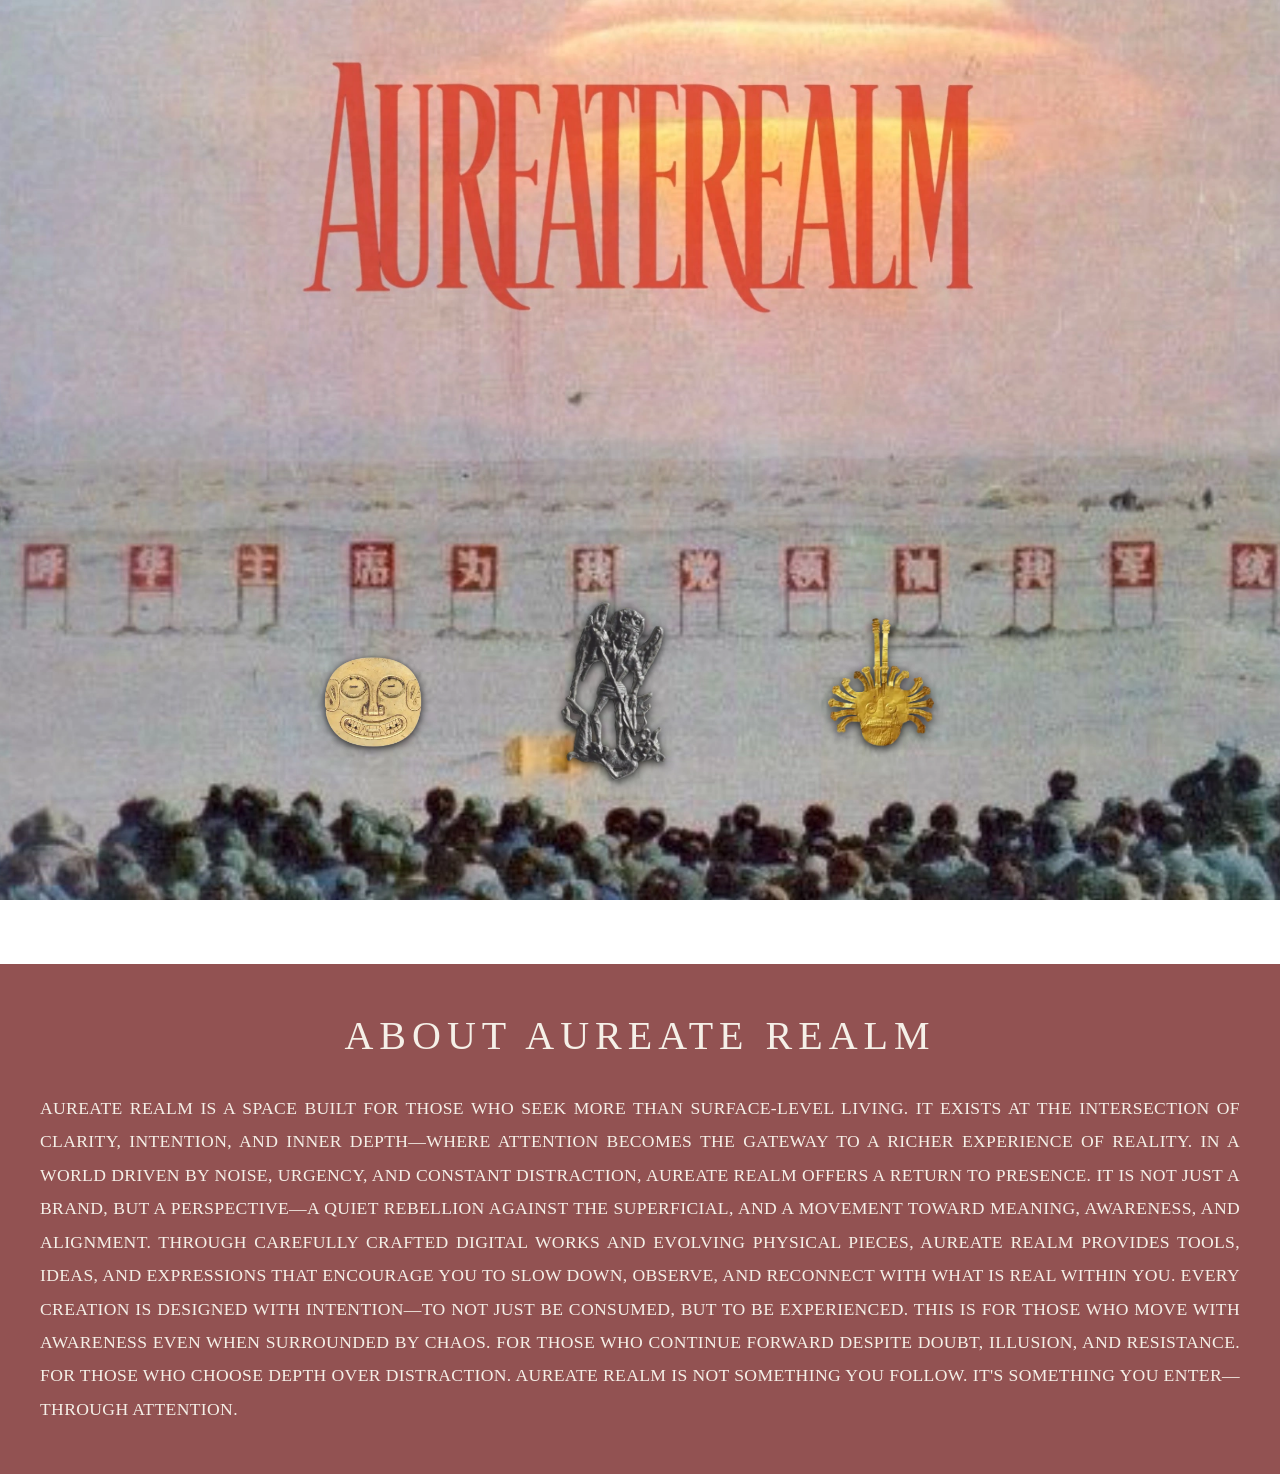
==== index.html @ 9874aea5 "fix: resolve mobile scroll trapping and optimize tap/sound interaction" ====
<!DOCTYPE html>
<html lang="en">

<head>
    <meta charset="UTF-8">
    <meta name="viewport" content="width=device-width, initial-scale=1.0">
    <meta name="description" content="Aureate Realm">

    <!-- Open Graph / Facebook -->
    <meta property="og:type" content="website">
    <meta property="og:url" content="https://aureaterealm.com/">
    <meta property="og:title" content="Aureate Realm">
    <meta property="og:description"
        content="A minimalist experience exploring the golden boundaries of design and digital products.">
    <meta property="og:image" content="./images/landing/background_pc.webp">

    <!-- Twitter -->
    <meta property="twitter:card" content="summary_large_image">
    <meta property="twitter:title" content="Aureate Realm">
    <meta property="twitter:description"
        content="A minimalist experience exploring the golden boundaries of design and digital products.">
    <meta property="twitter:image" content="./images/landing/background_pc.webp">

    <title>Aureate Realm</title>
    <link rel="stylesheet" href="style.css">
    <link rel="preconnect" href="https://fonts.googleapis.com">
    <link rel="preconnect" href="https://fonts.gstatic.com" crossorigin>
    <link
        href="https://fonts.googleapis.com/css2?family=Inter:wght@300;400;600;700&family=Cinzel+Decorative:wght@400;700&display=swap"
        rel="stylesheet">
</head>

<body>
    <main class="container">
        <section class="logo-section">
            <nav class="icons-row" aria-label="Product and Social Links">
                <div class="carousel">
                    <a href="https://open.spotify.com/playlist/2P3VgKkwGYKbZaj9J1uBGB?si=WTMp05fjRBatyTLPcx2xnw&pi=XYApmKjQQz-xS"
                        class="icon-wrapper" aria-label="Digital Products" target="_blank">
                        <img src="./images/icons/icon1.webp" alt="" class="icon" aria-hidden="true">
                        <span class="icon-label">Playlist</span>
                    </a>
                    <a href="./shopify.html" class="icon-wrapper" aria-label="Shopify Store">
                        <img src="./images/icons/icon2.webp" alt="" class="icon" aria-hidden="true">
                        <span class="icon-label">Shopify</span>
                    </a>
                    <a href="./ebook_view.html" class="icon-wrapper" aria-label="Music Playlist">
                        <img src="./images/icons/icon3.webp" alt="" class="icon" aria-hidden="true">
                        <span class="icon-label">Digital Products</span>
                    </a>
                </div>
            </nav>
        </section>
    </main>

    <section class="about-section">
        <div class="about-content">
            <h2 class="about-title">ABOUT AUREATE REALM</h2>
            <p class="about-text">
                AUREATE REALM IS A SPACE BUILT FOR THOSE WHO SEEK MORE THAN SURFACE-LEVEL LIVING. IT EXISTS AT THE INTERSECTION OF CLARITY, INTENTION, AND INNER DEPTH—WHERE ATTENTION BECOMES THE GATEWAY TO A RICHER EXPERIENCE OF REALITY. IN A WORLD DRIVEN BY NOISE, URGENCY, AND CONSTANT DISTRACTION, AUREATE REALM OFFERS A RETURN TO PRESENCE. IT IS NOT JUST A BRAND, BUT A PERSPECTIVE—A QUIET REBELLION AGAINST THE SUPERFICIAL, AND A MOVEMENT TOWARD MEANING, AWARENESS, AND ALIGNMENT. THROUGH CAREFULLY CRAFTED DIGITAL WORKS AND EVOLVING PHYSICAL PIECES, AUREATE REALM PROVIDES TOOLS, IDEAS, AND EXPRESSIONS THAT ENCOURAGE YOU TO SLOW DOWN, OBSERVE, AND RECONNECT WITH WHAT IS REAL WITHIN YOU. EVERY CREATION IS DESIGNED WITH INTENTION—TO NOT JUST BE CONSUMED, BUT TO BE EXPERIENCED. THIS IS FOR THOSE WHO MOVE WITH AWARENESS EVEN WHEN SURROUNDED BY CHAOS. FOR THOSE WHO CONTINUE FORWARD DESPITE DOUBT, ILLUSION, AND RESISTANCE. FOR THOSE WHO CHOOSE DEPTH OVER DISTRACTION. AUREATE REALM IS NOT SOMETHING YOU FOLLOW. IT'S SOMETHING YOU ENTER—THROUGH ATTENTION.
            </p>
        </div>
    </section>
    <script src="app.js"></script>
</body>

</html>
---- style.css ----
:root {
  --primary-font: 'Inter', -apple-system, BlinkMacSystemFont, 'Segoe UI', sans-serif;
  --accent-font: 'Cinzel Decorative', serif;
  --bg-overlay: linear-gradient(transparent, rgba(0, 0, 0, 0.5));
  --text-color: #ffffff;
  --shadow-heavy: 0 4px 12px rgba(0, 0, 0, 0.3);
  --shadow-icon: 0 2px 4px rgba(0, 0, 0, 0.8);
  --transition-standard: 0.3s ease;
  --transition-smooth: 0.4s cubic-bezier(0.25, 1, 0.5, 1);
  --icon-1-y: 15px;
  --icon-3-y: -5px;
  --icon-3-base-scale: 1.2;
  --icon-3-hover-scale: 1.3;
  --icon-3-active-scale: 1.25;
}

* {
  margin: 0;
  padding: 0;
  box-sizing: border-box;
}

body {
  font-family: var(--primary-font);
  min-height: 100vh;
  overflow-x: hidden;
  overflow-y: auto;
  /* DESKTOP BACKGROUND: Kept exactly as before */
  background-image: url('./images/landing/background_pc.webp');
  background-size: cover;
  background-position: center;
  background-repeat: no-repeat;
  background-attachment: fixed;
  position: relative;
  display: flex;
  flex-direction: column;
  animation: pageLoad 1.5s ease-out forwards;
}

@keyframes pageLoad {
  from { opacity: 0; }
  to { opacity: 1; }
}

.overlay {
  position: absolute;
  inset: 0;
  background-image: var(--bg-overlay);
  z-index: 1;
  pointer-events: none;
}

.container {
  position: relative;
  z-index: 2;
  min-height: 100vh;
  width: 100%;
  display: flex;
  flex-direction: column;
  align-items: center;
  padding: 2rem;
  touch-action: pan-y pinch-zoom;
  -ms-touch-action: pan-y pinch-zoom;
}

.logo-section {
  display: flex;
  flex-direction: column;
  align-items: center;
  justify-content: flex-start;
  padding-top: 60vh;
  min-height: 100vh;
  width: 100%;
  max-width: 1200px;
}

.icons-row {
  display: flex;
  justify-content: center;
  align-items: center;
  gap: 4rem;
  animation: fadeUp 1.2s cubic-bezier(0.25, 1, 0.5, 1) forwards;
  animation-delay: 0.5s;
  opacity: 0;
}

.carousel {
  display: flex;
  justify-content: center;
  align-items: center;
  gap: 4rem;
  touch-action: pan-y pinch-zoom;
  -ms-touch-action: pan-y pinch-zoom;
}

.icon-wrapper {
  display: flex;
  flex-direction: column;
  align-items: center;
  gap: 1rem;
  position: relative;
  text-decoration: none;
  color: inherit;
  cursor: pointer;
  touch-action: pan-y pinch-zoom;
  -ms-touch-action: pan-y pinch-zoom;
  -webkit-tap-highlight-color: transparent;
}

.icon {
  width: auto;
  max-width: 200px;
  height: 230px;
  object-fit: contain;
  transition: transform var(--transition-standard), opacity var(--transition-standard), filter var(--transition-standard);
  filter: drop-shadow(var(--shadow-icon));
}

.icon-wrapper:nth-child(1) .icon {
  transform: translateY(var(--icon-1-y));
}

.icon-wrapper:nth-child(1):hover .icon {
  transform: translateY(var(--icon-1-y)) scale(1.1);
}

.icon-wrapper:nth-child(1).active .icon {
  transform: translateY(var(--icon-1-y)) scale(1.15);
}

.icon-wrapper:nth-child(2):hover .icon {
  transform: scale(1.1);
}

.icon-wrapper:nth-child(2).active .icon {
  transform: scale(1.15);
}

.icon-wrapper:nth-child(3) .icon {
  max-width: 250px;
  transform: translateY(var(--icon-3-y)) scale(var(--icon-3-base-scale));
  transform-origin: center center;
}

.icon-wrapper:nth-child(3):hover .icon {
  transform: translateY(var(--icon-3-y)) scale(var(--icon-3-hover-scale));
}

.icon-wrapper:nth-child(3).active .icon {
  transform: translateY(var(--icon-3-y)) scale(var(--icon-3-active-scale));
}

.icon-label {
  font-family: var(--accent-font);
  font-size: 1.5rem;
  font-weight: 700;
  color: var(--text-color);
  text-shadow: 0 2px 8px rgba(0, 0, 0, 0.8);
  opacity: 0;
  transform: translateY(-10px);
  transition: opacity var(--transition-standard), transform var(--transition-standard);
  pointer-events: none;
  white-space: nowrap;
}

.icon-wrapper:hover .icon-label {
  opacity: 1;
  transform: translateY(0);
}

@keyframes bookReveal {
  0% {
    opacity: 0;
    transform: scale(0.95);
  }
  100% {
    opacity: 1;
    transform: scale(1);
  }
}

@keyframes fadeUp {
  from {
    opacity: 0;
    transform: translateY(30px);
  }
  to {
    opacity: 1;
    transform: translateY(0);
  }
}

@keyframes bounce {
  0%, 20%, 50%, 80%, 100% {
    transform: translateY(0);
  }
  40% {
    transform: translateY(-10px);
  }
  60% {
    transform: translateY(-5px);
  }
}

@keyframes gentleFloat {
  0%, 100% { transform: translateY(0); }
  50% { transform: translateY(-8px); }
}

/* Desktop Hover & Animations */
@media (min-width: 769px) {
  .icon-wrapper:hover .icon {
    filter: drop-shadow(0 0 15px rgba(255, 255, 255, 0.6));
  }
  .icon-wrapper .icon {
    animation: gentleFloat 6s ease-in-out infinite;
  }
  .icon-wrapper:nth-child(2) .icon { animation-delay: 1s; }
  .icon-wrapper:nth-child(3) .icon { animation-delay: 2s; }
}

/* =========================================
   MOBILE STYLES
   ========================================= */
@media (max-width: 768px) {
  body {
    /* Remove direct background to use the robust pseudo-element below */
    background-image: none; 
    overflow-x: hidden;
    overflow-y: auto;
    position: relative;
  }

  /* 🔥 ROBUST MOBILE FIXED BACKGROUND (Works perfectly on iOS Safari) */
  body::before {
    content: '';
    position: fixed;
    top: 0;
    left: 0;
    width: 100%;
    height: 100%;
    background-image: url('./images/landing/background_mobile.webp');
    background-size: cover;
    background-position: center;
    background-repeat: no-repeat;
    z-index: -1; /* Ensures it stays behind all content */
    pointer-events: none;
  }

  .container {
    padding: 1rem;
    perspective: 1000px;
    overflow-x: hidden;
    touch-action: pan-x pan-y pinch-zoom;
  }

  .logo-section {
    display: flex;
    flex-direction: column;
    align-items: center;
    justify-content: flex-start;
    padding-top: 70%; /* 🔥 CHANGED: Pushed carousel lower (was 50%) */
    min-height: 80vh;
    width: 100%;
  }

  .icons-row {
    gap: 0;
    width: 100%;
    height: 280px;
    position: relative;
    display: flex;
    justify-content: center;
    align-items: center;
    perspective: 1000px;
    z-index: 10;
    margin: 0;
  }

  .carousel {
    width: 100px;
    height: 100px;
    position: relative;
    transform-style: preserve-3d;
    transition: transform 0.5s cubic-bezier(0.25, 1, 0.5, 1);
    will-change: transform;
    touch-action: pan-x pan-y pinch-zoom;
  }

  .icon-wrapper {
    position: absolute;
    top: 0;
    left: 0;
    width: 100%;
    height: 100%;
    display: flex;
    flex-direction: column;
    align-items: center;
    justify-content: center;
    touch-action: pan-x pan-y pinch-zoom;
  }

  .icon-wrapper:nth-child(1) {
    transform: rotateY(0deg) translateZ(120px);
  }

  .icon-wrapper:nth-child(2) {
    transform: rotateY(120deg) translateZ(120px);
  }

  .icon-wrapper:nth-child(3) {
    transform: rotateY(240deg) translateZ(120px);
  }

  .icon {
    max-width: 150px;
    max-height: 150px;
    transition: transform var(--transition-smooth), filter var(--transition-smooth);
    filter: brightness(0.5) blur(1px);
  }

  .icon-wrapper:nth-child(1) .icon {
    transform: translateY(10px);
  }

  .icon-wrapper:nth-child(1).active .icon {
    transform: translateY(10px) scale(1.1);
  }

  .icon-wrapper:nth-child(3) .icon {
    max-width: 210px;
    max-height: 210px;
    transform: translateY(-10px) scale(1.05);
  }

  .icon-wrapper:nth-child(3).active .icon,
  .icon-wrapper:nth-child(3):hover .icon {
    transform: translateY(-10px) scale(1.15);
  }

  .icon-label {
    margin-top: 0.5rem;
    font-size: 1.2rem;
    opacity: 0;
    transform: translateY(10px);
    transition: all 0.3s ease;
    text-align: center;
    position: absolute;
    bottom: -60px;
    text-shadow: 0 2px 4px rgba(0, 0, 0, 0.8);
    pointer-events: none;
  }

  .icon-wrapper.active .icon {
    filter: brightness(1) blur(0) drop-shadow(0 0 15px rgba(255, 255, 255, 0.6));
  }

  .icon-wrapper.active .icon-label {
    opacity: 1;
    transform: translateY(0);
  }
}

/* =========================================
   ABOUT SECTION
   ========================================= */
.about-section {
  width: 100%;
  margin: 0;
  padding: 3rem 2vw;
  background: rgba(110, 25, 25, 0.75);
  backdrop-filter: none;
  -webkit-backdrop-filter: none;
  position: relative;
  z-index: 10;
  opacity: 0;
  animation: bookReveal 1.2s cubic-bezier(0.25, 1, 0.5, 1) forwards;
  animation-delay: 0.2s;
}

.about-content {
  max-width: 1200px;
  margin: 0 auto;
  text-align: center;
}

.about-title {
  font-family: 'Times New Roman', Times, serif;
  font-size: 2.5rem;
  font-weight: 400;
  margin-bottom: 2rem;
  color: #f5f0e8;
  letter-spacing: 0.15em;
  text-transform: uppercase;
  line-height: 1.2;
  opacity: 0;
  transform: translateY(20px);
  animation: fadeUp 1s cubic-bezier(0.25, 1, 0.5, 1) forwards;
  animation-delay: 0.6s;
}

.about-text {
  font-family: 'Times New Roman', Times, serif;
  font-size: 1.1rem;
  line-height: 1.9;
  color: #f5f0e8;
  font-weight: 400;
  letter-spacing: 0.02em;
  text-align: justify;
  hyphens: auto;
  opacity: 0;
  transform: translateY(20px);
  animation: fadeUp 1.2s cubic-bezier(0.25, 1, 0.5, 1) forwards;
  animation-delay: 0.9s;
}

/* 🔥 FIX: Mobile About Section - Reduced size */
@media (max-width: 768px) {
  .about-section {
    padding: 2rem 1rem;
  }
  .about-content {
    max-width: 100%;
  }
  .about-title {
    font-size: 1.4rem;
    letter-spacing: 0.1em;
    margin-bottom: 1rem;
  }
  .about-text {
    font-size: 0.85rem;
    line-height: 1.6;
    text-align: left;
    letter-spacing: 0.01em;
  }
}
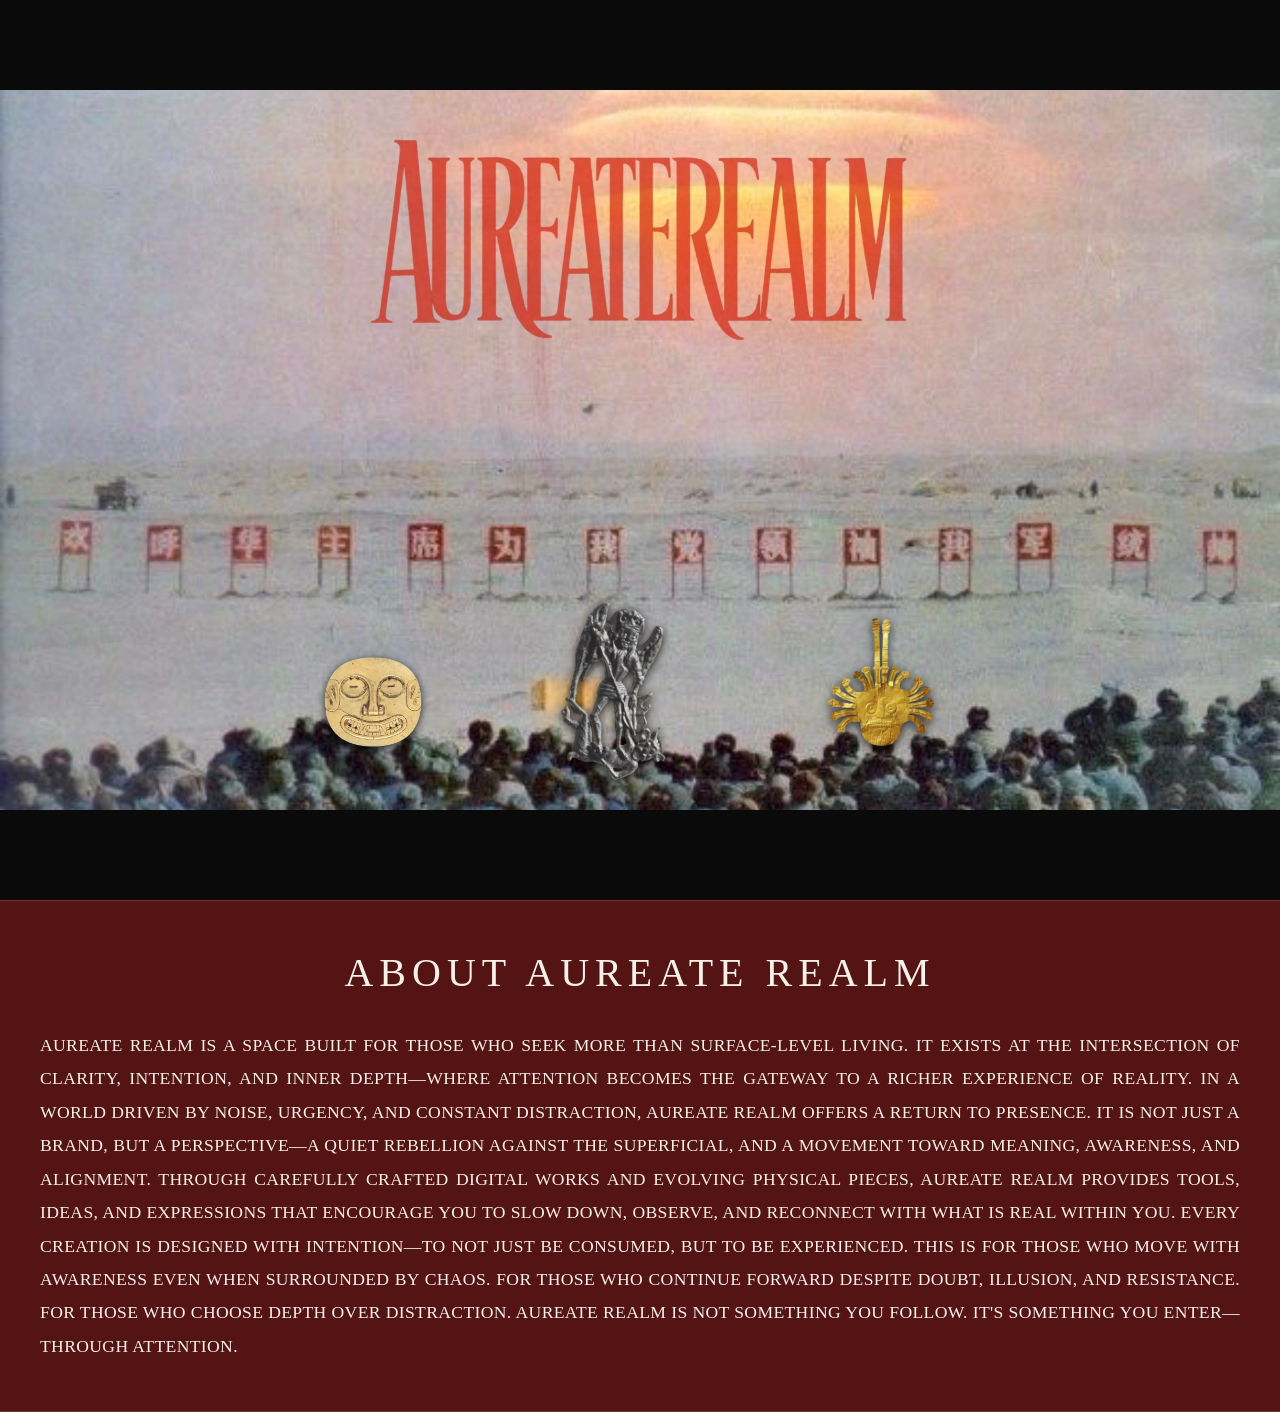
==== commit 86eee73f: "Update UI styles, add payment page, integrate Shopify, and optimize images to WebP" ====
--- a/index.html
+++ b/index.html
@@ -53,14 +53,16 @@
         </section>
     </main>
 
-    <section class="about-section">
-        <div class="about-content">
-            <h2 class="about-title">ABOUT AUREATE REALM</h2>
-            <p class="about-text">
-                AUREATE REALM IS A SPACE BUILT FOR THOSE WHO SEEK MORE THAN SURFACE-LEVEL LIVING. IT EXISTS AT THE INTERSECTION OF CLARITY, INTENTION, AND INNER DEPTH—WHERE ATTENTION BECOMES THE GATEWAY TO A RICHER EXPERIENCE OF REALITY. IN A WORLD DRIVEN BY NOISE, URGENCY, AND CONSTANT DISTRACTION, AUREATE REALM OFFERS A RETURN TO PRESENCE. IT IS NOT JUST A BRAND, BUT A PERSPECTIVE—A QUIET REBELLION AGAINST THE SUPERFICIAL, AND A MOVEMENT TOWARD MEANING, AWARENESS, AND ALIGNMENT. THROUGH CAREFULLY CRAFTED DIGITAL WORKS AND EVOLVING PHYSICAL PIECES, AUREATE REALM PROVIDES TOOLS, IDEAS, AND EXPRESSIONS THAT ENCOURAGE YOU TO SLOW DOWN, OBSERVE, AND RECONNECT WITH WHAT IS REAL WITHIN YOU. EVERY CREATION IS DESIGNED WITH INTENTION—TO NOT JUST BE CONSUMED, BUT TO BE EXPERIENCED. THIS IS FOR THOSE WHO MOVE WITH AWARENESS EVEN WHEN SURROUNDED BY CHAOS. FOR THOSE WHO CONTINUE FORWARD DESPITE DOUBT, ILLUSION, AND RESISTANCE. FOR THOSE WHO CHOOSE DEPTH OVER DISTRACTION. AUREATE REALM IS NOT SOMETHING YOU FOLLOW. IT'S SOMETHING YOU ENTER—THROUGH ATTENTION.
-            </p>
-        </div>
-    </section>
+ <!-- ABOUT SECTION: Moved OUTSIDE the container for true 100% full-width -->
+  <section class="about-section">
+      <div class="about-content">
+          <h2 class="about-title">ABOUT AUREATE REALM</h2>
+          <p class="about-text">
+              AUREATE REALM IS A SPACE BUILT FOR THOSE WHO SEEK MORE THAN SURFACE-LEVEL LIVING. IT EXISTS AT THE INTERSECTION OF CLARITY, INTENTION, AND INNER DEPTH—WHERE ATTENTION BECOMES THE GATEWAY TO A RICHER EXPERIENCE OF REALITY. IN A WORLD DRIVEN BY NOISE, URGENCY, AND CONSTANT DISTRACTION, AUREATE REALM OFFERS A RETURN TO PRESENCE. IT IS NOT JUST A BRAND, BUT A PERSPECTIVE—A QUIET REBELLION AGAINST THE SUPERFICIAL, AND A MOVEMENT TOWARD MEANING, AWARENESS, AND ALIGNMENT. THROUGH CAREFULLY CRAFTED DIGITAL WORKS AND EVOLVING PHYSICAL PIECES, AUREATE REALM PROVIDES TOOLS, IDEAS, AND EXPRESSIONS THAT ENCOURAGE YOU TO SLOW DOWN, OBSERVE, AND RECONNECT WITH WHAT IS REAL WITHIN YOU. EVERY CREATION IS DESIGNED WITH INTENTION—TO NOT JUST BE CONSUMED, BUT TO BE EXPERIENCED. THIS IS FOR THOSE WHO MOVE WITH AWARENESS EVEN WHEN SURROUNDED BY CHAOS. FOR THOSE WHO CONTINUE FORWARD DESPITE DOUBT, ILLUSION, AND RESISTANCE. FOR THOSE WHO CHOOSE DEPTH OVER DISTRACTION. AUREATE REALM IS NOT SOMETHING YOU FOLLOW. IT'S SOMETHING YOU ENTER—THROUGH ATTENTION.
+          </p>
+      </div>
+  </section>
+  
     <script src="app.js"></script>
 </body>
 
--- a/style.css
+++ b/style.css
@@ -1,436 +1,393 @@
 :root {
-  --primary-font: 'Inter', -apple-system, BlinkMacSystemFont, 'Segoe UI', sans-serif;
-  --accent-font: 'Cinzel Decorative', serif;
-  --bg-overlay: linear-gradient(transparent, rgba(0, 0, 0, 0.5));
-  --text-color: #ffffff;
-  --shadow-heavy: 0 4px 12px rgba(0, 0, 0, 0.3);
-  --shadow-icon: 0 2px 4px rgba(0, 0, 0, 0.8);
-  --transition-standard: 0.3s ease;
-  --transition-smooth: 0.4s cubic-bezier(0.25, 1, 0.5, 1);
-  --icon-1-y: 15px;
-  --icon-3-y: -5px;
-  --icon-3-base-scale: 1.2;
-  --icon-3-hover-scale: 1.3;
-  --icon-3-active-scale: 1.25;
+    --primary-font: 'Inter', -apple-system, BlinkMacSystemFont, 'Segoe UI', sans-serif;
+    --accent-font: 'Cinzel Decorative', serif;
+    --bg-overlay: linear-gradient(transparent, rgba(0, 0, 0, 0.5));
+    --text-color: #ffffff;
+    --shadow-heavy: 0 4px 12px rgba(0, 0, 0, 0.3);
+    --shadow-icon: 0 2px 4px rgba(0, 0, 0, 0.8);
+    --transition-standard: 0.3s ease;
+    --transition-smooth: 0.4s cubic-bezier(0.25, 1, 0.5, 1);
+
+    /* Variables for consistent positioning */
+    --icon-1-y: 15px;
+    --icon-3-y: -5px;
+    --icon-3-base-scale: 1.2;
+    --icon-3-hover-scale: 1.3;
+    --icon-3-active-scale: 1.25;
 }
 
 * {
-  margin: 0;
-  padding: 0;
-  box-sizing: border-box;
-}
-
+    margin: 0;
+    padding: 0;
+    box-sizing: border-box;
+}
+
+/* =========================================
+   BASE STYLES & FIXED BACKGROUND LAYER
+   ========================================= */
 body {
-  font-family: var(--primary-font);
-  min-height: 100vh;
-  overflow-x: hidden;
-  overflow-y: auto;
-  /* DESKTOP BACKGROUND: Kept exactly as before */
-  background-image: url('./images/landing/background_pc.webp');
-  background-size: cover;
-  background-position: center;
-  background-repeat: no-repeat;
-  background-attachment: fixed;
-  position: relative;
-  display: flex;
-  flex-direction: column;
-  animation: pageLoad 1.5s ease-out forwards;
-}
-
-@keyframes pageLoad {
-  from { opacity: 0; }
-  to { opacity: 1; }
-}
-
-.overlay {
-  position: absolute;
-  inset: 0;
-  background-image: var(--bg-overlay);
-  z-index: 1;
-  pointer-events: none;
-}
-
-.container {
-  position: relative;
-  z-index: 2;
-  min-height: 100vh;
-  width: 100%;
-  display: flex;
-  flex-direction: column;
-  align-items: center;
-  padding: 2rem;
-  touch-action: pan-y pinch-zoom;
-  -ms-touch-action: pan-y pinch-zoom;
-}
-
-.logo-section {
-  display: flex;
-  flex-direction: column;
-  align-items: center;
-  justify-content: flex-start;
-  padding-top: 60vh;
-  min-height: 100vh;
-  width: 100%;
-  max-width: 1200px;
-}
-
-.icons-row {
-  display: flex;
-  justify-content: center;
-  align-items: center;
-  gap: 4rem;
-  animation: fadeUp 1.2s cubic-bezier(0.25, 1, 0.5, 1) forwards;
-  animation-delay: 0.5s;
-  opacity: 0;
-}
-
-.carousel {
-  display: flex;
-  justify-content: center;
-  align-items: center;
-  gap: 4rem;
-  touch-action: pan-y pinch-zoom;
-  -ms-touch-action: pan-y pinch-zoom;
-}
-
-.icon-wrapper {
-  display: flex;
-  flex-direction: column;
-  align-items: center;
-  gap: 1rem;
-  position: relative;
-  text-decoration: none;
-  color: inherit;
-  cursor: pointer;
-  touch-action: pan-y pinch-zoom;
-  -ms-touch-action: pan-y pinch-zoom;
-  -webkit-tap-highlight-color: transparent;
-}
-
-.icon {
-  width: auto;
-  max-width: 200px;
-  height: 230px;
-  object-fit: contain;
-  transition: transform var(--transition-standard), opacity var(--transition-standard), filter var(--transition-standard);
-  filter: drop-shadow(var(--shadow-icon));
-}
-
-.icon-wrapper:nth-child(1) .icon {
-  transform: translateY(var(--icon-1-y));
-}
-
-.icon-wrapper:nth-child(1):hover .icon {
-  transform: translateY(var(--icon-1-y)) scale(1.1);
-}
-
-.icon-wrapper:nth-child(1).active .icon {
-  transform: translateY(var(--icon-1-y)) scale(1.15);
-}
-
-.icon-wrapper:nth-child(2):hover .icon {
-  transform: scale(1.1);
-}
-
-.icon-wrapper:nth-child(2).active .icon {
-  transform: scale(1.15);
-}
-
-.icon-wrapper:nth-child(3) .icon {
-  max-width: 250px;
-  transform: translateY(var(--icon-3-y)) scale(var(--icon-3-base-scale));
-  transform-origin: center center;
-}
-
-.icon-wrapper:nth-child(3):hover .icon {
-  transform: translateY(var(--icon-3-y)) scale(var(--icon-3-hover-scale));
-}
-
-.icon-wrapper:nth-child(3).active .icon {
-  transform: translateY(var(--icon-3-y)) scale(var(--icon-3-active-scale));
-}
-
-.icon-label {
-  font-family: var(--accent-font);
-  font-size: 1.5rem;
-  font-weight: 700;
-  color: var(--text-color);
-  text-shadow: 0 2px 8px rgba(0, 0, 0, 0.8);
-  opacity: 0;
-  transform: translateY(-10px);
-  transition: opacity var(--transition-standard), transform var(--transition-standard);
-  pointer-events: none;
-  white-space: nowrap;
-}
-
-.icon-wrapper:hover .icon-label {
-  opacity: 1;
-  transform: translateY(0);
-}
-
-@keyframes bookReveal {
-  0% {
-    opacity: 0;
-    transform: scale(0.95);
-  }
-  100% {
-    opacity: 1;
-    transform: scale(1);
-  }
-}
-
-@keyframes fadeUp {
-  from {
-    opacity: 0;
-    transform: translateY(30px);
-  }
-  to {
-    opacity: 1;
-    transform: translateY(0);
-  }
-}
-
-@keyframes bounce {
-  0%, 20%, 50%, 80%, 100% {
-    transform: translateY(0);
-  }
-  40% {
-    transform: translateY(-10px);
-  }
-  60% {
-    transform: translateY(-5px);
-  }
-}
-
-@keyframes gentleFloat {
-  0%, 100% { transform: translateY(0); }
-  50% { transform: translateY(-8px); }
-}
-
-/* Desktop Hover & Animations */
-@media (min-width: 769px) {
-  .icon-wrapper:hover .icon {
-    filter: drop-shadow(0 0 15px rgba(255, 255, 255, 0.6));
-  }
-  .icon-wrapper .icon {
-    animation: gentleFloat 6s ease-in-out infinite;
-  }
-  .icon-wrapper:nth-child(2) .icon { animation-delay: 1s; }
-  .icon-wrapper:nth-child(3) .icon { animation-delay: 2s; }
-}
-
-/* =========================================
-   MOBILE STYLES
-   ========================================= */
-@media (max-width: 768px) {
-  body {
-    /* Remove direct background to use the robust pseudo-element below */
-    background-image: none; 
+    font-family: var(--primary-font);
+    min-height: 100vh;
     overflow-x: hidden;
     overflow-y: auto;
     position: relative;
-  }
-
-  /* 🔥 ROBUST MOBILE FIXED BACKGROUND (Works perfectly on iOS Safari) */
-  body::before {
-    content: '';
-    position: fixed;
+    display: flex;
+    flex-direction: column;
+    
+    /* 🔥 FIX: Base color to fill any empty space (letterboxing) 
+       Change #0a0a0a to match the dominant edge color of your image */
+    background-color: #0a0a0a; 
+}
+
+/* 🔥 FIX: The Fixed Background Layer (Replaces standard body background) */
+body::before {
+    content: "";
+    position: fixed; /* Locks it in place while scrolling */
     top: 0;
     left: 0;
+    width: 100vw;
+    height: 100vh;
+    z-index: -1; /* Puts it behind all content */
+    
+    /* PC Background Image */
+    background-image: url('./images/landing/background_pc.webp');
+    background-size: contain; /* 🔥 SHOWS 100% OF IMAGE, ZERO CROPPING */
+    background-position: center center;
+    background-repeat: no-repeat;
+}
+
+.overlay {
+    position: absolute;
+    inset: 0;
+    background-image: var(--bg-overlay);
+    z-index: 1;
+    pointer-events: none;
+}
+
+.container {
+    position: relative;
+    z-index: 2;
+    height: 100vh;
     width: 100%;
+    display: flex;
+    align-items: center;
+    justify-content: center;
+    padding: 2rem;
+    
+    touch-action: pan-y pinch-zoom;
+    -ms-touch-action: pan-y pinch-zoom;
+}
+
+.logo-section {
+    display: flex;
+    flex-direction: column;
+    align-items: center;
+    justify-content: flex-start;
+    padding-top: 60vh;
     height: 100%;
-    background-image: url('./images/landing/background_mobile.webp');
-    background-size: cover;
-    background-position: center;
-    background-repeat: no-repeat;
-    z-index: -1; /* Ensures it stays behind all content */
+    width: 100%;
+    max-width: 1200px;
+}
+
+.icons-row {
+    display: flex;
+    justify-content: center;
+    align-items: center;
+    gap: 4rem;
+    animation: fadeIn 1.5s ease-out;
+}
+
+.carousel {
+    display: flex;
+    justify-content: center;
+    align-items: center;
+    gap: 4rem;
+    
+    touch-action: pan-y pinch-zoom;
+    -ms-touch-action: pan-y pinch-zoom;
+}
+
+.icon-wrapper {
+    display: flex;
+    flex-direction: column;
+    align-items: center;
+    gap: 1rem;
+    position: relative;
+    text-decoration: none;
+    color: inherit;
+    cursor: pointer;
+    
+    touch-action: pan-y pinch-zoom;
+    -ms-touch-action: pan-y pinch-zoom;
+    
+    -webkit-tap-highlight-color: transparent;
+}
+
+.icon {
+    width: auto;
+    max-width: 200px;
+    height: 230px;
+    object-fit: contain;
+    transition: transform var(--transition-standard), opacity var(--transition-standard), filter var(--transition-standard);
+    filter: drop-shadow(var(--shadow-icon));
+}
+
+/* Child 1 */
+.icon-wrapper:nth-child(1) .icon {
+    transform: translateY(var(--icon-1-y));
+}
+.icon-wrapper:nth-child(1):hover .icon {
+    transform: translateY(var(--icon-1-y)) scale(1.1);
+}
+.icon-wrapper:nth-child(1).active .icon {
+    transform: translateY(var(--icon-1-y)) scale(1.15);
+}
+
+/* Child 2 */
+.icon-wrapper:nth-child(2):hover .icon {
+    transform: scale(1.1);
+}
+.icon-wrapper:nth-child(2).active .icon {
+    transform: scale(1.15);
+}
+
+/* Child 3 */
+.icon-wrapper:nth-child(3) .icon {
+    max-width: 250px;
+    transform: translateY(var(--icon-3-y)) scale(var(--icon-3-base-scale));
+    transform-origin: center center;
+}
+.icon-wrapper:nth-child(3):hover .icon {
+    transform: translateY(var(--icon-3-y)) scale(var(--icon-3-hover-scale));
+}
+.icon-wrapper:nth-child(3).active .icon {
+    transform: translateY(var(--icon-3-y)) scale(var(--icon-3-active-scale));
+}
+
+.icon-label {
+    font-family: var(--accent-font);
+    font-size: 1.5rem;
+    font-weight: 700;
+    color: var(--text-color);
+    text-shadow: 0 2px 8px rgba(0, 0, 0, 0.8);
+    opacity: 0;
+    transform: translateY(-10px);
+    transition: opacity var(--transition-standard), transform var(--transition-standard);
     pointer-events: none;
-  }
-
-  .container {
-    padding: 1rem;
-    perspective: 1000px;
-    overflow-x: hidden;
-    touch-action: pan-x pan-y pinch-zoom;
-  }
-
-  .logo-section {
-    display: flex;
-    flex-direction: column;
-    align-items: center;
-    justify-content: flex-start;
-    padding-top: 70%; /* 🔥 CHANGED: Pushed carousel lower (was 50%) */
-    min-height: 80vh;
-    width: 100%;
-  }
-
-  .icons-row {
-    gap: 0;
-    width: 100%;
-    height: 280px;
-    position: relative;
-    display: flex;
-    justify-content: center;
-    align-items: center;
-    perspective: 1000px;
-    z-index: 10;
-    margin: 0;
-  }
-
-  .carousel {
-    width: 100px;
-    height: 100px;
-    position: relative;
-    transform-style: preserve-3d;
-    transition: transform 0.5s cubic-bezier(0.25, 1, 0.5, 1);
-    will-change: transform;
-    touch-action: pan-x pan-y pinch-zoom;
-  }
-
-  .icon-wrapper {
-    position: absolute;
-    top: 0;
-    left: 0;
-    width: 100%;
-    height: 100%;
-    display: flex;
-    flex-direction: column;
-    align-items: center;
-    justify-content: center;
-    touch-action: pan-x pan-y pinch-zoom;
-  }
-
-  .icon-wrapper:nth-child(1) {
-    transform: rotateY(0deg) translateZ(120px);
-  }
-
-  .icon-wrapper:nth-child(2) {
-    transform: rotateY(120deg) translateZ(120px);
-  }
-
-  .icon-wrapper:nth-child(3) {
-    transform: rotateY(240deg) translateZ(120px);
-  }
-
-  .icon {
-    max-width: 150px;
-    max-height: 150px;
-    transition: transform var(--transition-smooth), filter var(--transition-smooth);
-    filter: brightness(0.5) blur(1px);
-  }
-
-  .icon-wrapper:nth-child(1) .icon {
-    transform: translateY(10px);
-  }
-
-  .icon-wrapper:nth-child(1).active .icon {
-    transform: translateY(10px) scale(1.1);
-  }
-
-  .icon-wrapper:nth-child(3) .icon {
-    max-width: 210px;
-    max-height: 210px;
-    transform: translateY(-10px) scale(1.05);
-  }
-
-  .icon-wrapper:nth-child(3).active .icon,
-  .icon-wrapper:nth-child(3):hover .icon {
-    transform: translateY(-10px) scale(1.15);
-  }
-
-  .icon-label {
-    margin-top: 0.5rem;
-    font-size: 1.2rem;
-    opacity: 0;
-    transform: translateY(10px);
-    transition: all 0.3s ease;
-    text-align: center;
-    position: absolute;
-    bottom: -60px;
-    text-shadow: 0 2px 4px rgba(0, 0, 0, 0.8);
-    pointer-events: none;
-  }
-
-  .icon-wrapper.active .icon {
-    filter: brightness(1) blur(0) drop-shadow(0 0 15px rgba(255, 255, 255, 0.6));
-  }
-
-  .icon-wrapper.active .icon-label {
+    white-space: nowrap;
+}
+
+.icon-wrapper:hover .icon-label {
     opacity: 1;
     transform: translateY(0);
-  }
+}
+
+/* --- ABOUT AUREATE REALM SECTION --- */
+.about-section {
+    width: 100%;
+    margin: 0;
+    padding: 3rem 2vw;
+    background: rgba(110, 25, 25, 0.75); 
+    backdrop-filter: none; 
+    -webkit-backdrop-filter: none; 
+    position: relative;
+    z-index: 10; 
+    border-top: 1px solid rgba(245, 240, 232, 0.15);
+    border-bottom: 1px solid rgba(245, 240, 232, 0.15);
+}
+
+.about-content {
+    max-width: 1200px;
+    margin: 0 auto;
+    text-align: center;
+}
+
+.about-title {
+    font-family: 'Times New Roman', Times, serif;
+    font-size: 2.5rem;
+    font-weight: 400;
+    margin-bottom: 2rem;
+    color: #f5f0e8;
+    letter-spacing: 0.15em;
+    text-transform: uppercase;
+    line-height: 1.2;
+    
+    opacity: 0;
+    transform: translateY(20px);
+    animation: fadeIn 1s cubic-bezier(0.25, 1, 0.5, 1) forwards;
+    animation-delay: 0.2s;
+}
+
+.about-text {
+    font-family: 'Times New Roman', Times, serif;
+    font-size: 1.1rem;
+    line-height: 1.9;
+    color: #f5f0e8;
+    font-weight: 400;
+    letter-spacing: 0.02em;
+    text-align: justify;
+    hyphens: auto;
+    
+    opacity: 0;
+    transform: translateY(20px);
+    animation: fadeIn 1.2s cubic-bezier(0.25, 1, 0.5, 1) forwards;
+    animation-delay: 0.5s;
+}
+
+@keyframes fadeIn {
+    from {
+        opacity: 0;
+        transform: translateY(20px);
+    }
+    to {
+        opacity: 1;
+        transform: translateY(0);
+    }
+}
+
+/* Desktop Hover Effect */
+@media (min-width: 769px) {
+    .icon-wrapper:hover .icon {
+        filter: drop-shadow(0 0 15px rgba(255, 255, 255, 0.6));
+    }
 }
 
 /* =========================================
-   ABOUT SECTION
+   MOBILE STYLES ONLY
    ========================================= */
-.about-section {
-  width: 100%;
-  margin: 0;
-  padding: 3rem 2vw;
-  background: rgba(110, 25, 25, 0.75);
-  backdrop-filter: none;
-  -webkit-backdrop-filter: none;
-  position: relative;
-  z-index: 10;
-  opacity: 0;
-  animation: bookReveal 1.2s cubic-bezier(0.25, 1, 0.5, 1) forwards;
-  animation-delay: 0.2s;
-}
-
-.about-content {
-  max-width: 1200px;
-  margin: 0 auto;
-  text-align: center;
-}
-
-.about-title {
-  font-family: 'Times New Roman', Times, serif;
-  font-size: 2.5rem;
-  font-weight: 400;
-  margin-bottom: 2rem;
-  color: #f5f0e8;
-  letter-spacing: 0.15em;
-  text-transform: uppercase;
-  line-height: 1.2;
-  opacity: 0;
-  transform: translateY(20px);
-  animation: fadeUp 1s cubic-bezier(0.25, 1, 0.5, 1) forwards;
-  animation-delay: 0.6s;
-}
-
-.about-text {
-  font-family: 'Times New Roman', Times, serif;
-  font-size: 1.1rem;
-  line-height: 1.9;
-  color: #f5f0e8;
-  font-weight: 400;
-  letter-spacing: 0.02em;
-  text-align: justify;
-  hyphens: auto;
-  opacity: 0;
-  transform: translateY(20px);
-  animation: fadeUp 1.2s cubic-bezier(0.25, 1, 0.5, 1) forwards;
-  animation-delay: 0.9s;
-}
-
-/* 🔥 FIX: Mobile About Section - Reduced size */
 @media (max-width: 768px) {
-  .about-section {
-    padding: 2rem 1rem;
-  }
-  .about-content {
-    max-width: 100%;
-  }
-  .about-title {
-    font-size: 1.4rem;
-    letter-spacing: 0.1em;
-    margin-bottom: 1rem;
-  }
-  .about-text {
-    font-size: 0.85rem;
-    line-height: 1.6;
-    text-align: left;
-    letter-spacing: 0.01em;
-  }
+    /* 🔥 FIX: Swap to mobile background image, keeping it fixed and 100% visible */
+    body::before {
+        background-image: url('./images/landing/background_mobile.webp');
+    }
+
+    .container {
+        padding: 1rem;
+        perspective: 1000px;
+        overflow: hidden;
+        touch-action: pan-y pinch-zoom;
+    }
+
+    .logo-section {
+        display: flex;
+        flex-direction: column;
+        align-items: center;
+        justify-content: flex-start;
+        padding-top: 70%;
+        width: 100%;
+        height: 100%;
+    }
+
+    .icons-row {
+        gap: 0;
+        width: 100%;
+        height: 320px;
+        position: relative;
+        display: flex;
+        justify-content: center;
+        align-items: center;
+        perspective: 1000px;
+        z-index: 10;
+        margin: 0;
+    }
+
+    .carousel {
+        width: 100px;
+        height: 100px;
+        position: relative;
+        transform-style: preserve-3d;
+        transition: transform 0.5s cubic-bezier(0.25, 1, 0.5, 1);
+        will-change: transform;
+        touch-action: pan-y pinch-zoom;
+    }
+
+    .icon-wrapper {
+        position: absolute;
+        top: 0;
+        left: 0;
+        width: 100%;
+        height: 100%;
+        display: flex;
+        flex-direction: column;
+        align-items: center;
+        justify-content: center;
+        touch-action: pan-y pinch-zoom;
+    }
+
+    .icon-wrapper:nth-child(1) {
+        transform: rotateY(0deg) translateZ(120px);
+    }
+
+    .icon-wrapper:nth-child(2) {
+        transform: rotateY(120deg) translateZ(120px);
+    }
+
+    .icon-wrapper:nth-child(3) {
+        transform: rotateY(240deg) translateZ(120px);
+    }
+
+    .icon {
+        max-width: 150px;
+        max-height: 150px;
+        transition: transform var(--transition-smooth), filter var(--transition-smooth);
+        filter: brightness(0.5) blur(1px);
+    }
+
+    .icon-wrapper:nth-child(1) .icon {
+        transform: translateY(10px);
+    }
+
+    .icon-wrapper:nth-child(1).active .icon {
+        transform: translateY(10px) scale(1.1);
+    }
+
+    .icon-wrapper:nth-child(3) .icon {
+        max-width: 210px;
+        max-height: 210px;
+        transform: translateY(-10px) scale(1.05);
+    }
+
+    .icon-wrapper:nth-child(3).active .icon,
+    .icon-wrapper:nth-child(3):hover .icon {
+        transform: translateY(-10px) scale(1.15);
+    }
+
+    .icon-label {
+        margin-top: 0.5rem;
+        font-size: 1.2rem; 
+        opacity: 0;
+        transform: translateY(10px);
+        transition: all 0.3s ease;
+        text-align: center;
+        position: absolute;
+        bottom: -60px; 
+        text-shadow: 0 2px 4px rgba(0, 0, 0, 0.8);
+        pointer-events: none;
+    }
+
+    .icon-wrapper.active .icon {
+        filter: brightness(1) blur(0) drop-shadow(0 0 15px rgba(255, 255, 255, 0.6));
+    }
+
+    .icon-wrapper.active .icon-label {
+        opacity: 1;
+        transform: translateY(0);
+    }
+    
+    /* Mobile About Section Adjustments */
+    .about-section {
+        padding: 3rem 1.5rem;
+    }
+    
+    .about-title {
+        font-size: 1.6rem;
+        letter-spacing: 0.12em;
+        margin-bottom: 1.5rem;
+    }
+    
+    .about-text {
+        font-size: 0.95rem;
+        line-height: 1.7;
+        text-align: left;
+    }
 }
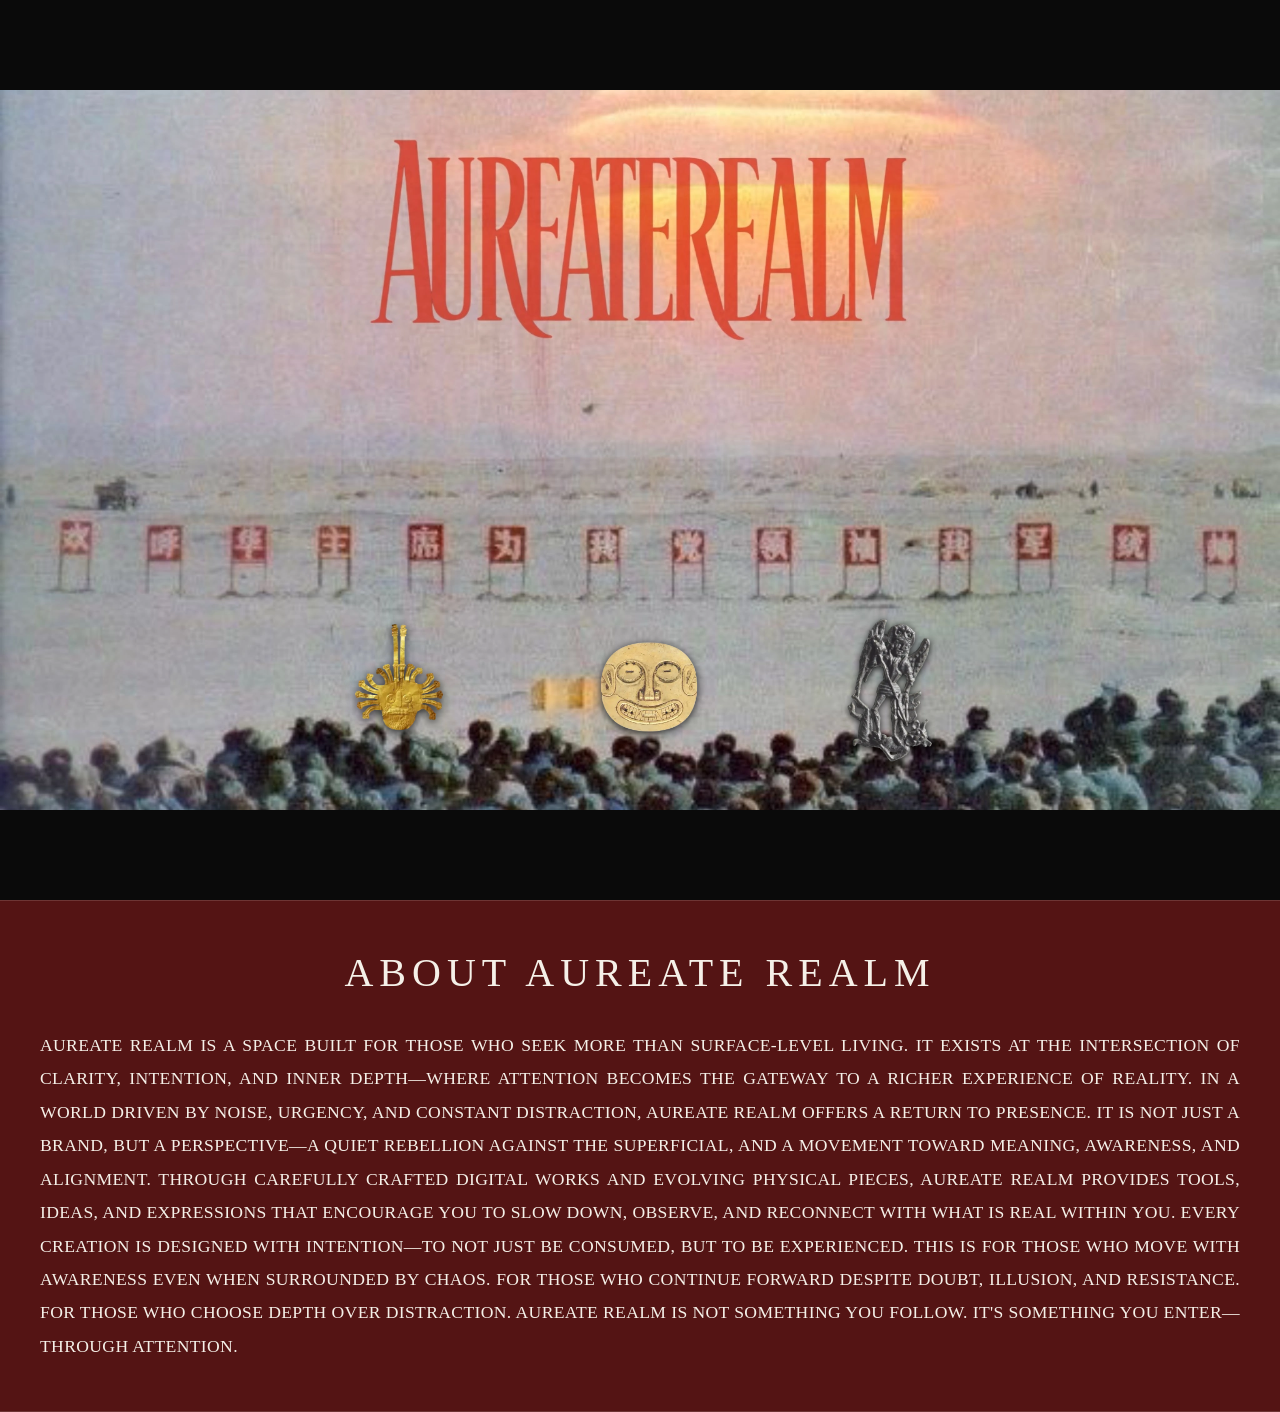
==== commit 56aff6dc: "Optimize CSS styling, clean up responsive mobile layouts, and update payment page" ====
--- a/index.html
+++ b/index.html
@@ -35,6 +35,10 @@
         <section class="logo-section">
             <nav class="icons-row" aria-label="Product and Social Links">
                 <div class="carousel">
+                    <a href="./ebook_view.html" class="icon-wrapper" aria-label="Music Playlist">
+                        <img src="./images/icons/icon3.webp" alt="" class="icon" aria-hidden="true">
+                        <span class="icon-label">Products</span>
+                    </a>
                     <a href="https://open.spotify.com/playlist/2P3VgKkwGYKbZaj9J1uBGB?si=WTMp05fjRBatyTLPcx2xnw&pi=XYApmKjQQz-xS"
                         class="icon-wrapper" aria-label="Digital Products" target="_blank">
                         <img src="./images/icons/icon1.webp" alt="" class="icon" aria-hidden="true">
@@ -42,11 +46,7 @@
                     </a>
                     <a href="./shopify.html" class="icon-wrapper" aria-label="Shopify Store">
                         <img src="./images/icons/icon2.webp" alt="" class="icon" aria-hidden="true">
-                        <span class="icon-label">Shopify</span>
-                    </a>
-                    <a href="./ebook_view.html" class="icon-wrapper" aria-label="Music Playlist">
-                        <img src="./images/icons/icon3.webp" alt="" class="icon" aria-hidden="true">
-                        <span class="icon-label">Digital Products</span>
+                        <span class="icon-label">Merch</span>
                     </a>
                 </div>
             </nav>
--- a/style.css
+++ b/style.css
@@ -1,3 +1,6 @@
+/* =========================================
+   1. GLOBAL VARIABLES
+   ========================================= */
 :root {
     --primary-font: 'Inter', -apple-system, BlinkMacSystemFont, 'Segoe UI', sans-serif;
     --accent-font: 'Cinzel Decorative', serif;
@@ -7,24 +10,41 @@
     --shadow-icon: 0 2px 4px rgba(0, 0, 0, 0.8);
     --transition-standard: 0.3s ease;
     --transition-smooth: 0.4s cubic-bezier(0.25, 1, 0.5, 1);
-
-    /* Variables for consistent positioning */
-    --icon-1-y: 15px;
-    --icon-3-y: -5px;
-    --icon-3-base-scale: 1.2;
-    --icon-3-hover-scale: 1.3;
-    --icon-3-active-scale: 1.25;
-}
-
+}
+
+/* =========================================
+   2. ICON-SPECIFIC VARIABLES (Scoped)
+   ========================================= */
+.icon-wrapper:nth-child(1) {
+    --icon-y: -10px; 
+    --icon-base-scale: 1;
+    --icon-hover-scale: 1.5;
+    --icon-active-scale: 1.5;
+}
+
+.icon-wrapper:nth-child(2) {
+    --icon-y: 0px;
+    --icon-base-scale: 1;
+    --icon-hover-scale: 1.1;
+    --icon-active-scale: 1.1;
+}
+
+.icon-wrapper:nth-child(3) {
+    --icon-y: 0px;
+    --icon-base-scale: 0.8;
+    --icon-hover-scale: 0.9;
+    --icon-active-scale: 0.9;
+}
+
+/* =========================================
+   3. BASE RESETS & LAYOUT
+   ========================================= */
 * {
     margin: 0;
     padding: 0;
     box-sizing: border-box;
 }
 
-/* =========================================
-   BASE STYLES & FIXED BACKGROUND LAYER
-   ========================================= */
 body {
     font-family: var(--primary-font);
     min-height: 100vh;
@@ -33,25 +53,19 @@
     position: relative;
     display: flex;
     flex-direction: column;
-    
-    /* 🔥 FIX: Base color to fill any empty space (letterboxing) 
-       Change #0a0a0a to match the dominant edge color of your image */
     background-color: #0a0a0a; 
 }
 
-/* 🔥 FIX: The Fixed Background Layer (Replaces standard body background) */
 body::before {
     content: "";
-    position: fixed; /* Locks it in place while scrolling */
+    position: fixed;
     top: 0;
     left: 0;
     width: 100vw;
     height: 100vh;
-    z-index: -1; /* Puts it behind all content */
-    
-    /* PC Background Image */
+    z-index: -1;
     background-image: url('./images/landing/background_pc.webp');
-    background-size: contain; /* 🔥 SHOWS 100% OF IMAGE, ZERO CROPPING */
+    background-size: contain;
     background-position: center center;
     background-repeat: no-repeat;
 }
@@ -73,9 +87,7 @@
     align-items: center;
     justify-content: center;
     padding: 2rem;
-    
     touch-action: pan-y pinch-zoom;
-    -ms-touch-action: pan-y pinch-zoom;
 }
 
 .logo-section {
@@ -102,11 +114,12 @@
     justify-content: center;
     align-items: center;
     gap: 4rem;
-    
     touch-action: pan-y pinch-zoom;
-    -ms-touch-action: pan-y pinch-zoom;
-}
-
+}
+
+/* =========================================
+   4. ICON & HOVER RESPONSIVENESS
+   ========================================= */
 .icon-wrapper {
     display: flex;
     flex-direction: column;
@@ -116,10 +129,7 @@
     text-decoration: none;
     color: inherit;
     cursor: pointer;
-    
     touch-action: pan-y pinch-zoom;
-    -ms-touch-action: pan-y pinch-zoom;
-    
     -webkit-tap-highlight-color: transparent;
 }
 
@@ -128,40 +138,34 @@
     max-width: 200px;
     height: 230px;
     object-fit: contain;
-    transition: transform var(--transition-standard), opacity var(--transition-standard), filter var(--transition-standard);
     filter: drop-shadow(var(--shadow-icon));
 }
 
-/* Child 1 */
-.icon-wrapper:nth-child(1) .icon {
-    transform: translateY(var(--icon-1-y));
-}
-.icon-wrapper:nth-child(1):hover .icon {
-    transform: translateY(var(--icon-1-y)) scale(1.1);
-}
-.icon-wrapper:nth-child(1).active .icon {
-    transform: translateY(var(--icon-1-y)) scale(1.15);
-}
-
-/* Child 2 */
-.icon-wrapper:nth-child(2):hover .icon {
-    transform: scale(1.1);
-}
-.icon-wrapper:nth-child(2).active .icon {
-    transform: scale(1.15);
-}
-
-/* Child 3 */
-.icon-wrapper:nth-child(3) .icon {
-    max-width: 250px;
-    transform: translateY(var(--icon-3-y)) scale(var(--icon-3-base-scale));
+/* Base State (All Children) */
+.icon-wrapper .icon {
+    max-width: var(--icon-max-width, 200px);
     transform-origin: center center;
-}
-.icon-wrapper:nth-child(3):hover .icon {
-    transform: translateY(var(--icon-3-y)) scale(var(--icon-3-hover-scale));
-}
-.icon-wrapper:nth-child(3).active .icon {
-    transform: translateY(var(--icon-3-y)) scale(var(--icon-3-active-scale));
+    transform: translateY(var(--icon-y)) scale(var(--icon-base-scale));
+    transition: transform var(--transition-standard), filter var(--transition-standard), opacity var(--transition-standard);
+}
+
+/* Responsive Hover State (Desktop/Mouse only) */
+@media (hover: hover) {
+    .icon-wrapper:hover .icon {
+        transform: translateY(var(--icon-y)) scale(var(--icon-hover-scale));
+        filter: drop-shadow(0 0 15px rgba(255, 255, 255, 0.6));
+    }
+
+    .icon-wrapper:hover .icon-label {
+        opacity: 1;
+        transform: translateY(0);
+    }
+}
+
+/* Active State (Mobile Tap / Click) */
+.icon-wrapper.active .icon {
+    transform: translateY(var(--icon-y)) scale(var(--icon-active-scale));
+    filter: drop-shadow(0 0 15px rgba(255, 255, 255, 0.6));
 }
 
 .icon-label {
@@ -177,19 +181,14 @@
     white-space: nowrap;
 }
 
-.icon-wrapper:hover .icon-label {
-    opacity: 1;
-    transform: translateY(0);
-}
-
-/* --- ABOUT AUREATE REALM SECTION --- */
+/* =========================================
+   5. ABOUT SECTION
+   ========================================= */
 .about-section {
     width: 100%;
     margin: 0;
     padding: 3rem 2vw;
     background: rgba(110, 25, 25, 0.75); 
-    backdrop-filter: none; 
-    -webkit-backdrop-filter: none; 
     position: relative;
     z-index: 10; 
     border-top: 1px solid rgba(245, 240, 232, 0.15);
@@ -211,7 +210,6 @@
     letter-spacing: 0.15em;
     text-transform: uppercase;
     line-height: 1.2;
-    
     opacity: 0;
     transform: translateY(20px);
     animation: fadeIn 1s cubic-bezier(0.25, 1, 0.5, 1) forwards;
@@ -227,7 +225,6 @@
     letter-spacing: 0.02em;
     text-align: justify;
     hyphens: auto;
-    
     opacity: 0;
     transform: translateY(20px);
     animation: fadeIn 1.2s cubic-bezier(0.25, 1, 0.5, 1) forwards;
@@ -235,28 +232,14 @@
 }
 
 @keyframes fadeIn {
-    from {
-        opacity: 0;
-        transform: translateY(20px);
-    }
-    to {
-        opacity: 1;
-        transform: translateY(0);
-    }
-}
-
-/* Desktop Hover Effect */
-@media (min-width: 769px) {
-    .icon-wrapper:hover .icon {
-        filter: drop-shadow(0 0 15px rgba(255, 255, 255, 0.6));
-    }
-}
-
-/* =========================================
-   MOBILE STYLES ONLY
+    from { opacity: 0; transform: translateY(20px); }
+    to { opacity: 1; transform: translateY(0); }
+}
+
+/* =========================================
+   6. MOBILE STYLES (Max Width 768px)
    ========================================= */
 @media (max-width: 768px) {
-    /* 🔥 FIX: Swap to mobile background image, keeping it fixed and 100% visible */
     body::before {
         background-image: url('./images/landing/background_mobile.webp');
     }
@@ -265,14 +248,9 @@
         padding: 1rem;
         perspective: 1000px;
         overflow: hidden;
-        touch-action: pan-y pinch-zoom;
     }
 
     .logo-section {
-        display: flex;
-        flex-direction: column;
-        align-items: center;
-        justify-content: flex-start;
         padding-top: 70%;
         width: 100%;
         height: 100%;
@@ -314,17 +292,10 @@
         touch-action: pan-y pinch-zoom;
     }
 
-    .icon-wrapper:nth-child(1) {
-        transform: rotateY(0deg) translateZ(120px);
-    }
-
-    .icon-wrapper:nth-child(2) {
-        transform: rotateY(120deg) translateZ(120px);
-    }
-
-    .icon-wrapper:nth-child(3) {
-        transform: rotateY(240deg) translateZ(120px);
-    }
+    /* 3D Carousel Positions */
+    .icon-wrapper:nth-child(1) { transform: rotateY(0deg) translateZ(120px); }
+    .icon-wrapper:nth-child(2) { transform: rotateY(120deg) translateZ(120px); }
+    .icon-wrapper:nth-child(3) { transform: rotateY(240deg) translateZ(120px); }
 
     .icon {
         max-width: 150px;
@@ -333,23 +304,9 @@
         filter: brightness(0.5) blur(1px);
     }
 
-    .icon-wrapper:nth-child(1) .icon {
-        transform: translateY(10px);
-    }
-
-    .icon-wrapper:nth-child(1).active .icon {
-        transform: translateY(10px) scale(1.1);
-    }
-
-    .icon-wrapper:nth-child(3) .icon {
-        max-width: 210px;
-        max-height: 210px;
-        transform: translateY(-10px) scale(1.05);
-    }
-
-    .icon-wrapper:nth-child(3).active .icon,
-    .icon-wrapper:nth-child(3):hover .icon {
-        transform: translateY(-10px) scale(1.15);
+    /* Mobile Active State (Tap) */
+    .icon-wrapper.active .icon {
+        filter: brightness(1) blur(0) drop-shadow(0 0 15px rgba(255, 255, 255, 0.6));
     }
 
     .icon-label {
@@ -365,16 +322,11 @@
         pointer-events: none;
     }
 
-    .icon-wrapper.active .icon {
-        filter: brightness(1) blur(0) drop-shadow(0 0 15px rgba(255, 255, 255, 0.6));
-    }
-
     .icon-wrapper.active .icon-label {
         opacity: 1;
         transform: translateY(0);
     }
     
-    /* Mobile About Section Adjustments */
     .about-section {
         padding: 3rem 1.5rem;
     }
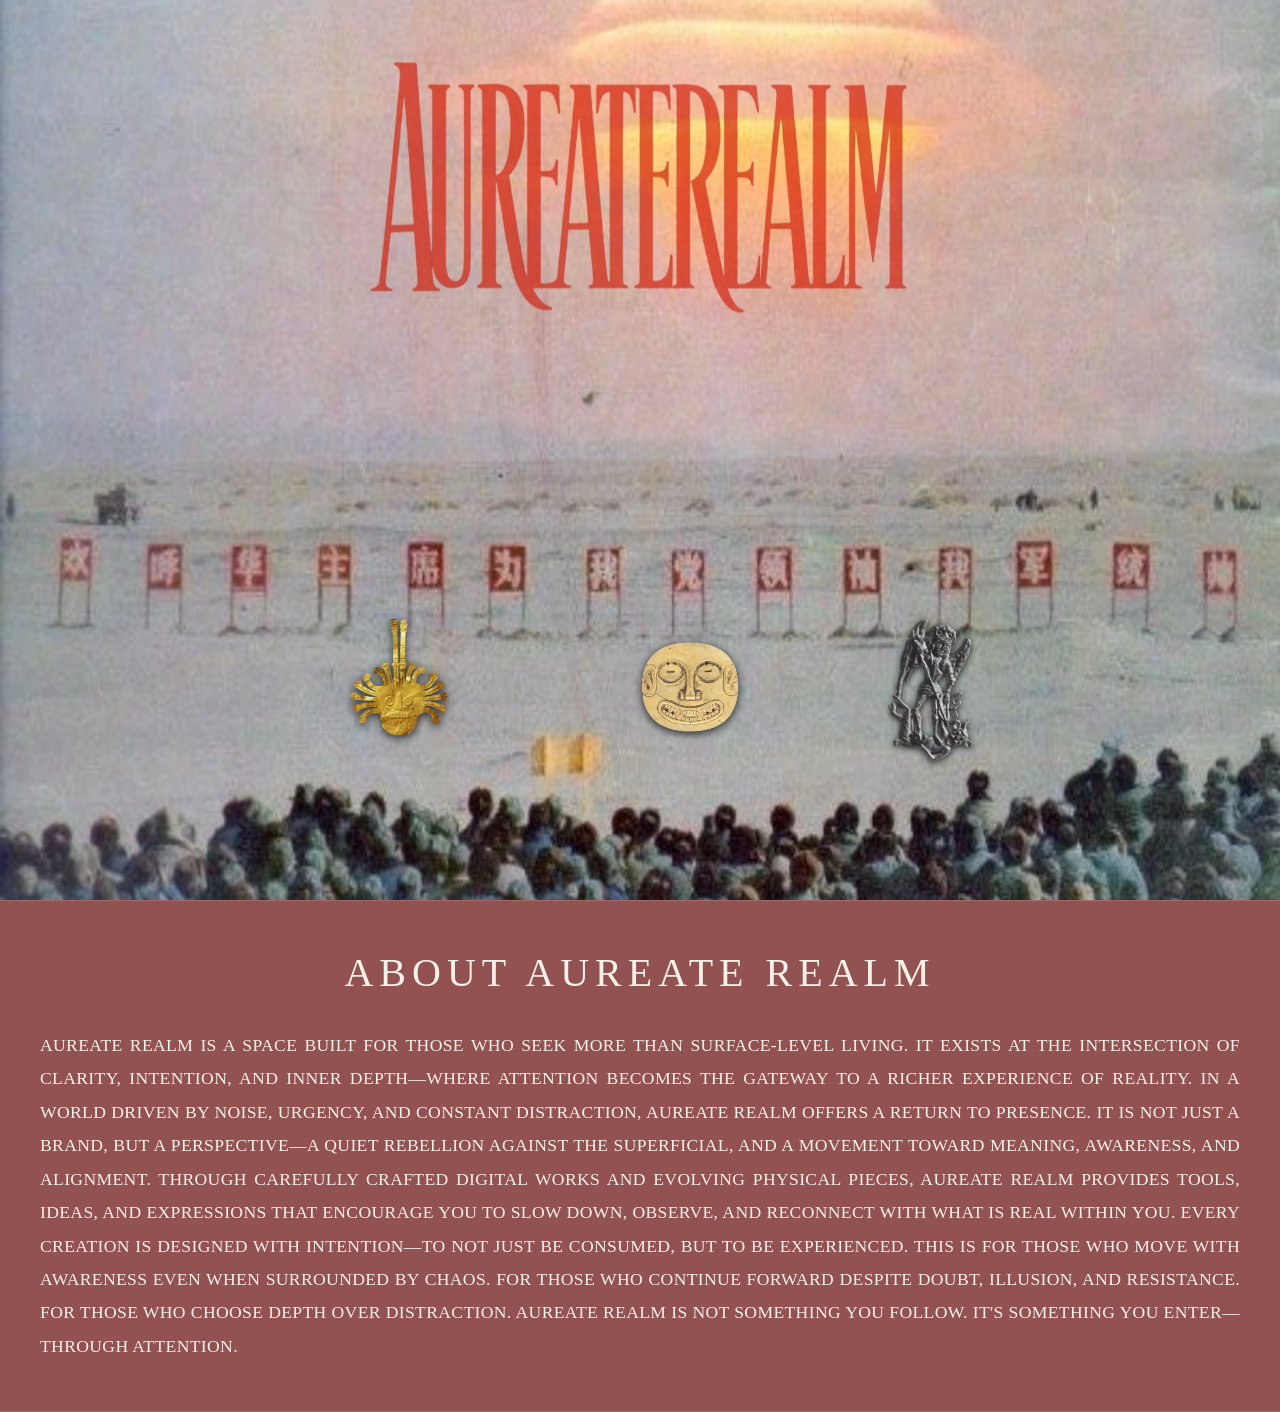
==== commit e395b635: "Update ebook preview images and adjust styling, rename products label to digital products" ====
--- a/index.html
+++ b/index.html
@@ -37,7 +37,7 @@
                 <div class="carousel">
                     <a href="./ebook_view.html" class="icon-wrapper" aria-label="Music Playlist">
                         <img src="./images/icons/icon3.webp" alt="" class="icon" aria-hidden="true">
-                        <span class="icon-label">Products</span>
+                        <span class="icon-label">Digital Products</span>
                     </a>
                     <a href="https://open.spotify.com/playlist/2P3VgKkwGYKbZaj9J1uBGB?si=WTMp05fjRBatyTLPcx2xnw&pi=XYApmKjQQz-xS"
                         class="icon-wrapper" aria-label="Digital Products" target="_blank">
--- a/style.css
+++ b/style.css
@@ -1,6 +1,6 @@
 /* =========================================
-   1. GLOBAL VARIABLES
-   ========================================= */
+GLOBAL VARIABLES
+========================================= */
 :root {
     --primary-font: 'Inter', -apple-system, BlinkMacSystemFont, 'Segoe UI', sans-serif;
     --accent-font: 'Cinzel Decorative', serif;
@@ -13,22 +13,20 @@
 }
 
 /* =========================================
-   2. ICON-SPECIFIC VARIABLES (Scoped)
-   ========================================= */
+2. ICON-SPECIFIC VARIABLES (Scoped)
+========================================= */
 .icon-wrapper:nth-child(1) {
-    --icon-y: -10px; 
-    --icon-base-scale: 1;
+    --icon-y: -10px;
+    --icon-base-scale: 1.1;
     --icon-hover-scale: 1.5;
     --icon-active-scale: 1.5;
 }
-
 .icon-wrapper:nth-child(2) {
     --icon-y: 0px;
     --icon-base-scale: 1;
     --icon-hover-scale: 1.1;
     --icon-active-scale: 1.1;
 }
-
 .icon-wrapper:nth-child(3) {
     --icon-y: 0px;
     --icon-base-scale: 0.8;
@@ -37,8 +35,8 @@
 }
 
 /* =========================================
-   3. BASE RESETS & LAYOUT
-   ========================================= */
+3. BASE RESETS & LAYOUT
+========================================= */
 * {
     margin: 0;
     padding: 0;
@@ -47,13 +45,18 @@
 
 body {
     font-family: var(--primary-font);
-    min-height: 100vh;
+    
+    /* 🔥 FIX: Removed background-color so no black can bleed through */
+    
+    /* 🔥 FIX: 100svh (Small Viewport Height) ignores the mobile browser URL bar */
+    min-height: 100vh; 
+    min-height: 100svh; 
+    
     overflow-x: hidden;
     overflow-y: auto;
     position: relative;
     display: flex;
     flex-direction: column;
-    background-color: #0a0a0a; 
 }
 
 body::before {
@@ -62,10 +65,18 @@
     top: 0;
     left: 0;
     width: 100vw;
-    height: 100vh;
+    
+    /* 🔥 FIX: Matches the exact visible screen height, ignoring the URL bar */
+    height: 100vh; 
+    height: 100svh; 
+    
     z-index: -1;
     background-image: url('./images/landing/background_pc.webp');
-    background-size: contain;
+    
+    /* 🔥 FIX: 100% 100% forces the image to fill the screen exactly. 
+       This guarantees 100% visibility AND zero black gaps. */
+    background-size: 100% 100%; 
+    
     background-position: center center;
     background-repeat: no-repeat;
 }
@@ -81,7 +92,11 @@
 .container {
     position: relative;
     z-index: 2;
+    
+    /* 🔥 FIX: 100svh ensures the container ends exactly at the bottom of the visible screen */
     height: 100vh;
+    height: 100svh; 
+    
     width: 100%;
     display: flex;
     align-items: center;
@@ -118,8 +133,8 @@
 }
 
 /* =========================================
-   4. ICON & HOVER RESPONSIVENESS
-   ========================================= */
+4. ICON & HOVER RESPONSIVENESS
+========================================= */
 .icon-wrapper {
     display: flex;
     flex-direction: column;
@@ -155,7 +170,6 @@
         transform: translateY(var(--icon-y)) scale(var(--icon-hover-scale));
         filter: drop-shadow(0 0 15px rgba(255, 255, 255, 0.6));
     }
-
     .icon-wrapper:hover .icon-label {
         opacity: 1;
         transform: translateY(0);
@@ -182,15 +196,15 @@
 }
 
 /* =========================================
-   5. ABOUT SECTION
-   ========================================= */
+5. ABOUT SECTION
+========================================= */
 .about-section {
     width: 100%;
     margin: 0;
     padding: 3rem 2vw;
-    background: rgba(110, 25, 25, 0.75); 
+    background: rgba(110, 25, 25, 0.75);
     position: relative;
-    z-index: 10; 
+    z-index: 10;
     border-top: 1px solid rgba(245, 240, 232, 0.15);
     border-bottom: 1px solid rgba(245, 240, 232, 0.15);
 }
@@ -237,11 +251,13 @@
 }
 
 /* =========================================
-   6. MOBILE STYLES (Max Width 768px)
-   ========================================= */
+6. MOBILE STYLES (Max Width 768px)
+========================================= */
 @media (max-width: 768px) {
     body::before {
         background-image: url('./images/landing/background_mobile.webp');
+        /* 🔥 FIX: Ensure mobile also stretches to 100% to prevent black gaps */
+        background-size: 100% 100%; 
     }
 
     .container {
@@ -326,17 +342,17 @@
         opacity: 1;
         transform: translateY(0);
     }
-    
+
     .about-section {
         padding: 3rem 1.5rem;
     }
-    
+
     .about-title {
         font-size: 1.6rem;
         letter-spacing: 0.12em;
         margin-bottom: 1.5rem;
     }
-    
+
     .about-text {
         font-size: 0.95rem;
         line-height: 1.7;
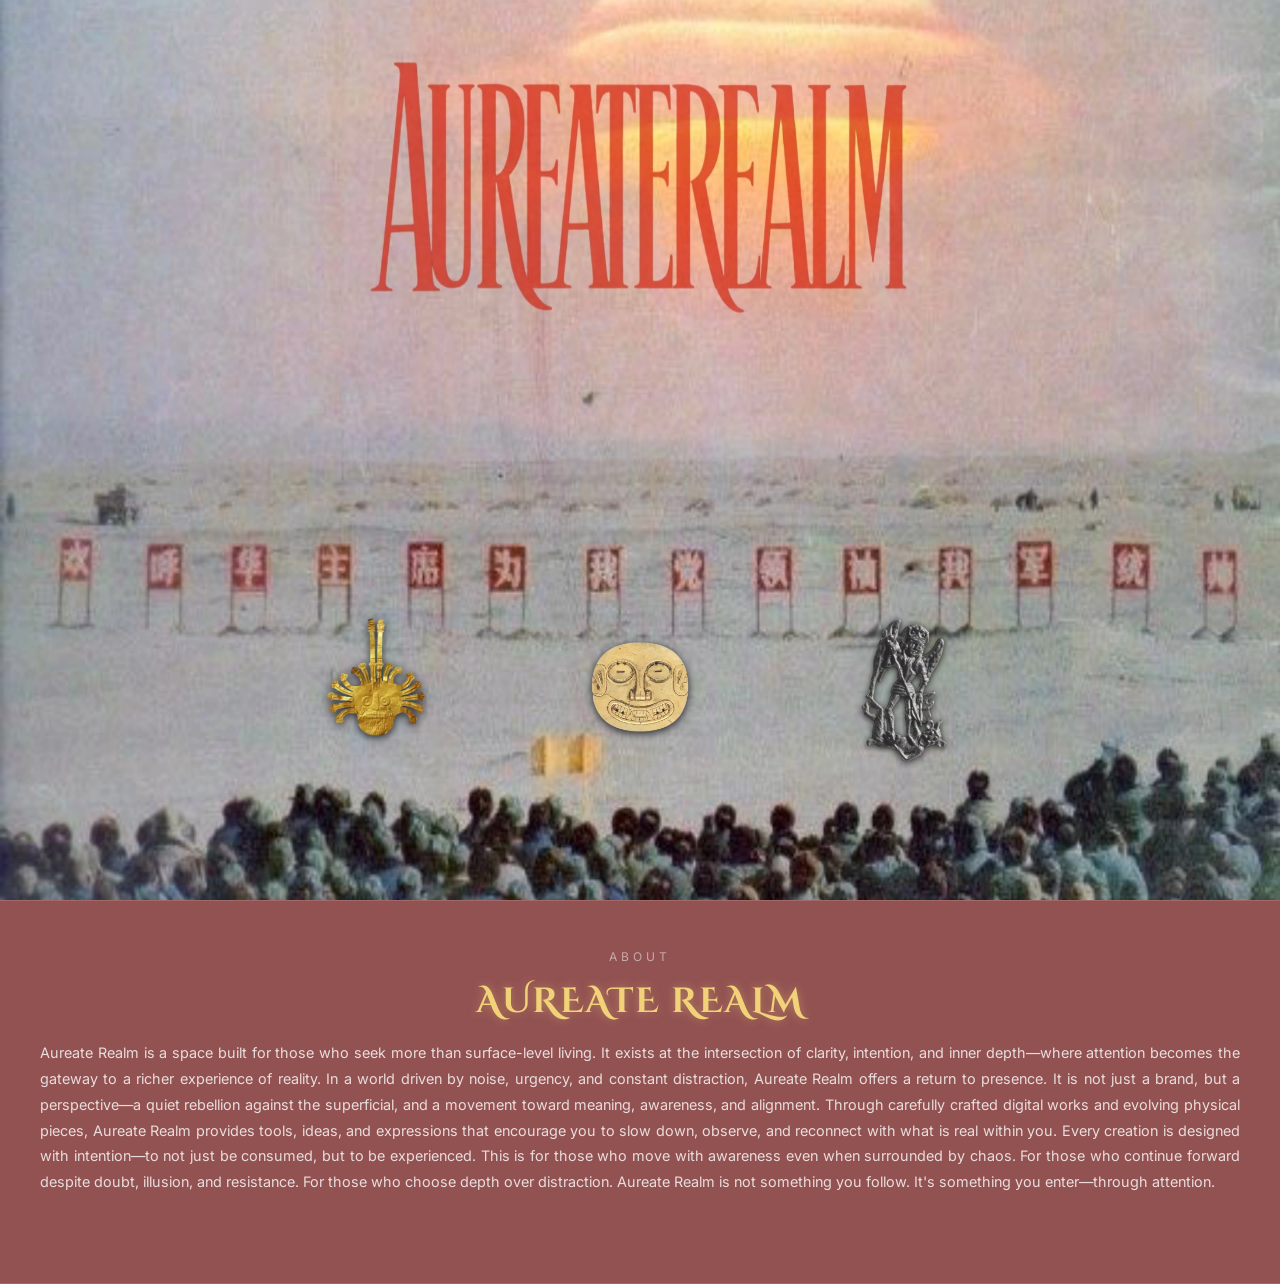
==== commit 98cc07f9: "Changes on about text" ====
--- a/index.html
+++ b/index.html
@@ -4,7 +4,8 @@
 <head>
     <meta charset="UTF-8">
     <meta name="viewport" content="width=device-width, initial-scale=1.0">
-    <meta name="description" content="Aureate Realm">
+    <meta name="description" content="Aureate Realm — a space built for those who seek more than surface-level living. Digital works, ebooks, and curated playlists at the intersection of clarity and intention.">
+    <link rel="icon" href="./images/icon.webp" type="image/webp">
 
     <!-- Open Graph / Facebook -->
     <meta property="og:type" content="website">
@@ -22,12 +23,24 @@
     <meta property="twitter:image" content="./images/landing/background_pc.webp">
 
     <title>Aureate Realm</title>
+
+    <!-- Critical CSS loads synchronously -->
     <link rel="stylesheet" href="style.css">
+
+    <!-- Preload LCP background images so browser fetches them early -->
+    <link rel="preload" as="image" href="./images/landing/background_pc.webp" media="(min-width: 769px)">
+    <link rel="preload" as="image" href="./images/landing/background_mobile.webp" media="(max-width: 768px)">
+
+    <!-- Non-blocking Google Fonts: loads asynchronously to avoid render-blocking -->
     <link rel="preconnect" href="https://fonts.googleapis.com">
     <link rel="preconnect" href="https://fonts.gstatic.com" crossorigin>
-    <link
+    <link rel="preload" as="style"
         href="https://fonts.googleapis.com/css2?family=Inter:wght@300;400;600;700&family=Cinzel+Decorative:wght@400;700&display=swap"
-        rel="stylesheet">
+        onload="this.onload=null;this.rel='stylesheet'">
+    <noscript>
+        <link rel="stylesheet"
+            href="https://fonts.googleapis.com/css2?family=Inter:wght@300;400;600;700&family=Cinzel+Decorative:wght@400;700&display=swap">
+    </noscript>
 </head>
 
 <body>
@@ -35,17 +48,18 @@
         <section class="logo-section">
             <nav class="icons-row" aria-label="Product and Social Links">
                 <div class="carousel">
-                    <a href="./ebook_view.html" class="icon-wrapper" aria-label="Music Playlist">
-                        <img src="./images/icons/icon3.webp" alt="" class="icon" aria-hidden="true">
+                    <a href="./ebook_view.html" class="icon-wrapper" aria-label="Digital Products">
+                        <!-- Explicit width/height prevents layout shift (CLS) -->
+                        <img src="./images/icons/icon3.webp" alt="" class="icon" aria-hidden="true" width="200" height="230" loading="eager" decoding="async">
                         <span class="icon-label">Digital Products</span>
                     </a>
                     <a href="https://open.spotify.com/playlist/2P3VgKkwGYKbZaj9J1uBGB?si=WTMp05fjRBatyTLPcx2xnw&pi=XYApmKjQQz-xS"
-                        class="icon-wrapper" aria-label="Digital Products" target="_blank">
-                        <img src="./images/icons/icon1.webp" alt="" class="icon" aria-hidden="true">
+                        class="icon-wrapper" aria-label="Spotify Playlist" target="_blank" rel="noopener noreferrer">
+                        <img src="./images/icons/icon1.webp" alt="" class="icon" aria-hidden="true" width="200" height="230" loading="eager" decoding="async">
                         <span class="icon-label">Playlist</span>
                     </a>
-                    <a href="./shopify.html" class="icon-wrapper" aria-label="Shopify Store">
-                        <img src="./images/icons/icon2.webp" alt="" class="icon" aria-hidden="true">
+                    <a href="./shopify.html" class="icon-wrapper" aria-label="Merch Store">
+                        <img src="./images/icons/icon2.webp" alt="" class="icon" aria-hidden="true" width="200" height="230" loading="eager" decoding="async">
                         <span class="icon-label">Merch</span>
                     </a>
                 </div>
@@ -56,14 +70,16 @@
  <!-- ABOUT SECTION: Moved OUTSIDE the container for true 100% full-width -->
   <section class="about-section">
       <div class="about-content">
-          <h2 class="about-title">ABOUT AUREATE REALM</h2>
+          <h2 class="about-subtitle">About</h2>
+          <h1 class="about-title">Aureate Realm</h1>
           <p class="about-text">
-              AUREATE REALM IS A SPACE BUILT FOR THOSE WHO SEEK MORE THAN SURFACE-LEVEL LIVING. IT EXISTS AT THE INTERSECTION OF CLARITY, INTENTION, AND INNER DEPTH—WHERE ATTENTION BECOMES THE GATEWAY TO A RICHER EXPERIENCE OF REALITY. IN A WORLD DRIVEN BY NOISE, URGENCY, AND CONSTANT DISTRACTION, AUREATE REALM OFFERS A RETURN TO PRESENCE. IT IS NOT JUST A BRAND, BUT A PERSPECTIVE—A QUIET REBELLION AGAINST THE SUPERFICIAL, AND A MOVEMENT TOWARD MEANING, AWARENESS, AND ALIGNMENT. THROUGH CAREFULLY CRAFTED DIGITAL WORKS AND EVOLVING PHYSICAL PIECES, AUREATE REALM PROVIDES TOOLS, IDEAS, AND EXPRESSIONS THAT ENCOURAGE YOU TO SLOW DOWN, OBSERVE, AND RECONNECT WITH WHAT IS REAL WITHIN YOU. EVERY CREATION IS DESIGNED WITH INTENTION—TO NOT JUST BE CONSUMED, BUT TO BE EXPERIENCED. THIS IS FOR THOSE WHO MOVE WITH AWARENESS EVEN WHEN SURROUNDED BY CHAOS. FOR THOSE WHO CONTINUE FORWARD DESPITE DOUBT, ILLUSION, AND RESISTANCE. FOR THOSE WHO CHOOSE DEPTH OVER DISTRACTION. AUREATE REALM IS NOT SOMETHING YOU FOLLOW. IT'S SOMETHING YOU ENTER—THROUGH ATTENTION.
+              Aureate Realm is a space built for those who seek more than surface-level living. It exists at the intersection of clarity, intention, and inner depth—where attention becomes the gateway to a richer experience of reality. In a world driven by noise, urgency, and constant distraction, Aureate Realm offers a return to presence. It is not just a brand, but a perspective—a quiet rebellion against the superficial, and a movement toward meaning, awareness, and alignment. Through carefully crafted digital works and evolving physical pieces, Aureate Realm provides tools, ideas, and expressions that encourage you to slow down, observe, and reconnect with what is real within you. Every creation is designed with intention—to not just be consumed, but to be experienced. This is for those who move with awareness even when surrounded by chaos. For those who continue forward despite doubt, illusion, and resistance. For those who choose depth over distraction. Aureate Realm is not something you follow. It's something you enter—through attention.
           </p>
       </div>
   </section>
   
-    <script src="app.js"></script>
+    <!-- defer: script downloads in parallel but executes after HTML is parsed -->
+    <script src="app.js" defer></script>
 </body>
 
 </html>
--- a/style.css
+++ b/style.css
@@ -149,8 +149,8 @@
 }
 
 .icon {
-    width: auto;
-    max-width: 200px;
+    width: 200px;
+    max-width: 100%;
     height: 230px;
     object-fit: contain;
     filter: drop-shadow(var(--shadow-icon));
@@ -172,7 +172,7 @@
     }
     .icon-wrapper:hover .icon-label {
         opacity: 1;
-        transform: translateY(0);
+        transform: translate(-50%, 0);
     }
 }
 
@@ -189,7 +189,10 @@
     color: var(--text-color);
     text-shadow: 0 2px 8px rgba(0, 0, 0, 0.8);
     opacity: 0;
-    transform: translateY(-10px);
+    position: absolute;
+    bottom: -40px;
+    left: 50%;
+    transform: translate(-50%, -10px);
     transition: opacity var(--transition-standard), transform var(--transition-standard);
     pointer-events: none;
     white-space: nowrap;
@@ -212,18 +215,38 @@
 .about-content {
     max-width: 1200px;
     margin: 0 auto;
+    margin-bottom: 40px;
+    display: flex;
+    flex-direction: column;
+    align-items: center;
+    gap: 15px;
     text-align: center;
 }
 
+.about-subtitle {
+    font-family: var(--primary-font);
+    font-size: 0.75rem;
+    color: rgba(255, 255, 255, 0.5);
+    letter-spacing: 4px;
+    text-transform: uppercase;
+    font-weight: 400;
+    margin: 0;
+    opacity: 0;
+    transform: translateY(20px);
+    animation: fadeIn 1s cubic-bezier(0.25, 1, 0.5, 1) forwards;
+    animation-delay: 0.1s;
+}
+
 .about-title {
-    font-family: 'Times New Roman', Times, serif;
-    font-size: 2.5rem;
-    font-weight: 400;
-    margin-bottom: 2rem;
-    color: #f5f0e8;
-    letter-spacing: 0.15em;
+    font-family: var(--accent-font);
+    font-size: clamp(1.6rem, 4vw, 2.2rem);
+    color: #f1d279;
     text-transform: uppercase;
-    line-height: 1.2;
+    letter-spacing: 2px;
+    text-align: center;
+    text-shadow: 0 0 10px rgba(241, 210, 121, 0.4);
+    line-height: 1.3;
+    margin: 0;
     opacity: 0;
     transform: translateY(20px);
     animation: fadeIn 1s cubic-bezier(0.25, 1, 0.5, 1) forwards;
@@ -231,14 +254,13 @@
 }
 
 .about-text {
-    font-family: 'Times New Roman', Times, serif;
-    font-size: 1.1rem;
-    line-height: 1.9;
-    color: #f5f0e8;
+    font-family: var(--primary-font);
+    font-size: 0.9rem;
+    color: rgba(255, 255, 255, 0.8);
+    line-height: 1.8;
+    text-align: justify;
+    margin: 0;
     font-weight: 400;
-    letter-spacing: 0.02em;
-    text-align: justify;
-    hyphens: auto;
     opacity: 0;
     transform: translateY(20px);
     animation: fadeIn 1.2s cubic-bezier(0.25, 1, 0.5, 1) forwards;
@@ -326,21 +348,22 @@
     }
 
     .icon-label {
-        margin-top: 0.5rem;
+        margin-top: 0;
         font-size: 1.2rem; 
         opacity: 0;
-        transform: translateY(10px);
+        transform: translate(-50%, 10px);
         transition: all 0.3s ease;
         text-align: center;
         position: absolute;
         bottom: -60px; 
+        left: 50%;
         text-shadow: 0 2px 4px rgba(0, 0, 0, 0.8);
         pointer-events: none;
     }
 
     .icon-wrapper.active .icon-label {
         opacity: 1;
-        transform: translateY(0);
+        transform: translate(-50%, 0);
     }
 
     .about-section {
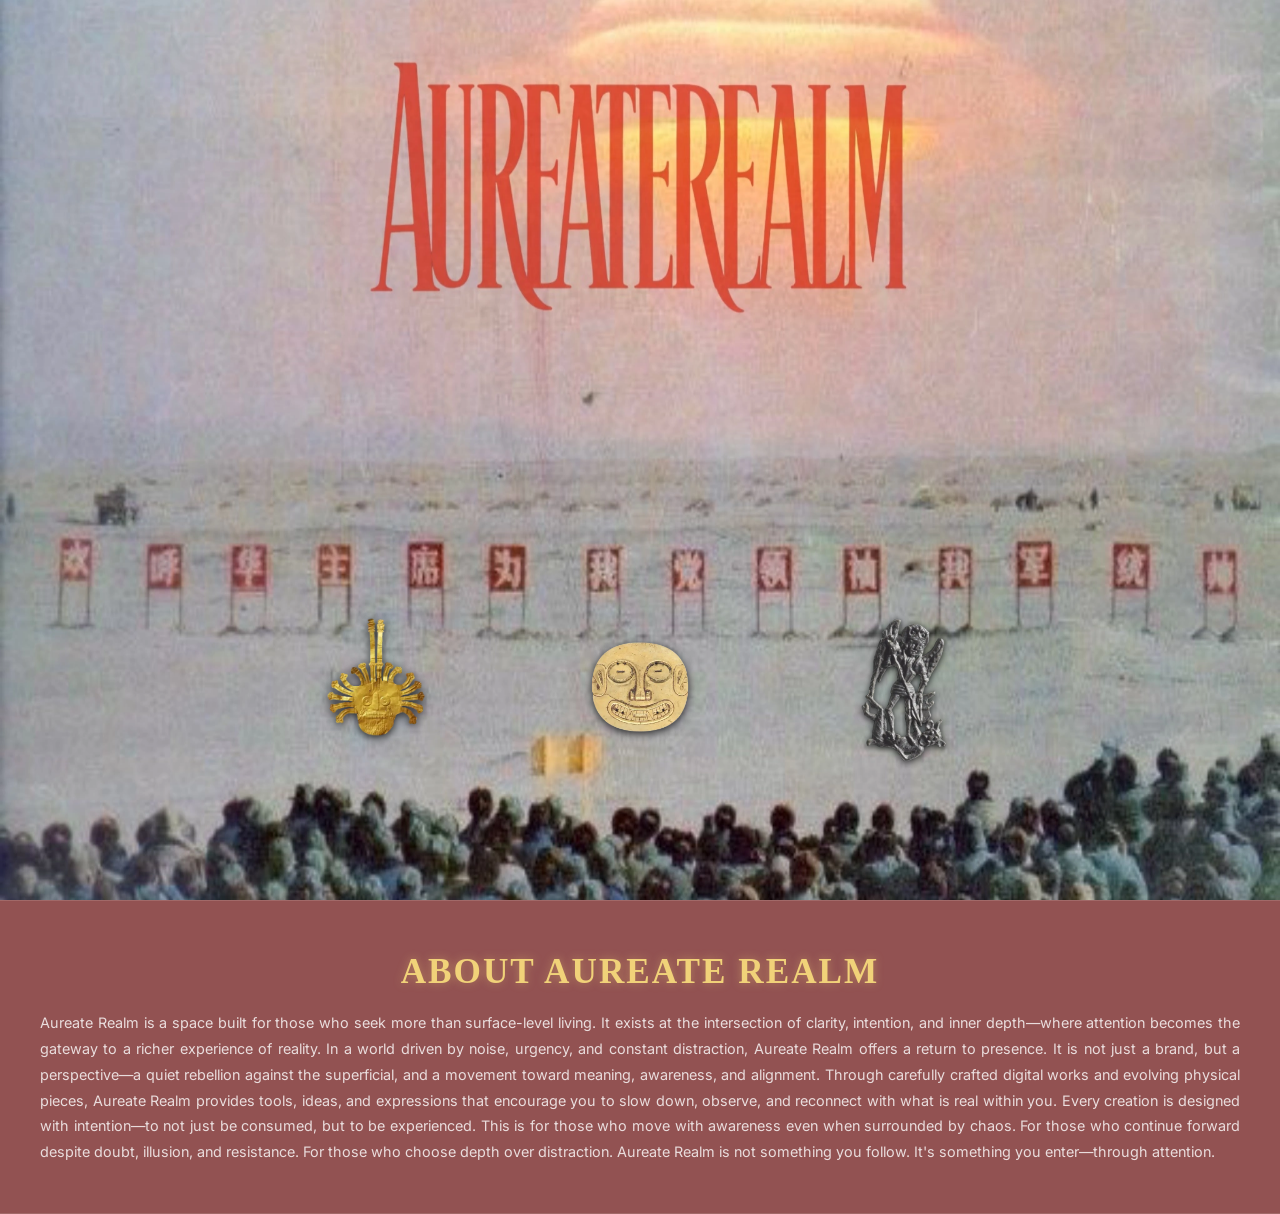
==== commit c6c73748: "Update about section title in index.html" ====
--- a/index.html
+++ b/index.html
@@ -70,8 +70,7 @@
  <!-- ABOUT SECTION: Moved OUTSIDE the container for true 100% full-width -->
   <section class="about-section">
       <div class="about-content">
-          <h2 class="about-subtitle">About</h2>
-          <h1 class="about-title">Aureate Realm</h1>
+          <h1 class="about-title">About Aureate Realm</h1>
           <p class="about-text">
               Aureate Realm is a space built for those who seek more than surface-level living. It exists at the intersection of clarity, intention, and inner depth—where attention becomes the gateway to a richer experience of reality. In a world driven by noise, urgency, and constant distraction, Aureate Realm offers a return to presence. It is not just a brand, but a perspective—a quiet rebellion against the superficial, and a movement toward meaning, awareness, and alignment. Through carefully crafted digital works and evolving physical pieces, Aureate Realm provides tools, ideas, and expressions that encourage you to slow down, observe, and reconnect with what is real within you. Every creation is designed with intention—to not just be consumed, but to be experienced. This is for those who move with awareness even when surrounded by chaos. For those who continue forward despite doubt, illusion, and resistance. For those who choose depth over distraction. Aureate Realm is not something you follow. It's something you enter—through attention.
           </p>
@@ -82,4 +81,4 @@
     <script src="app.js" defer></script>
 </body>
 
-</html>+</html>
--- a/style.css
+++ b/style.css
@@ -215,7 +215,6 @@
 .about-content {
     max-width: 1200px;
     margin: 0 auto;
-    margin-bottom: 40px;
     display: flex;
     flex-direction: column;
     align-items: center;
@@ -238,7 +237,7 @@
 }
 
 .about-title {
-    font-family: var(--accent-font);
+    font-family: 'Times New Roman', Times, serif;
     font-size: clamp(1.6rem, 4vw, 2.2rem);
     color: #f1d279;
     text-transform: uppercase;
@@ -381,4 +380,4 @@
         line-height: 1.7;
         text-align: left;
     }
-}+}
